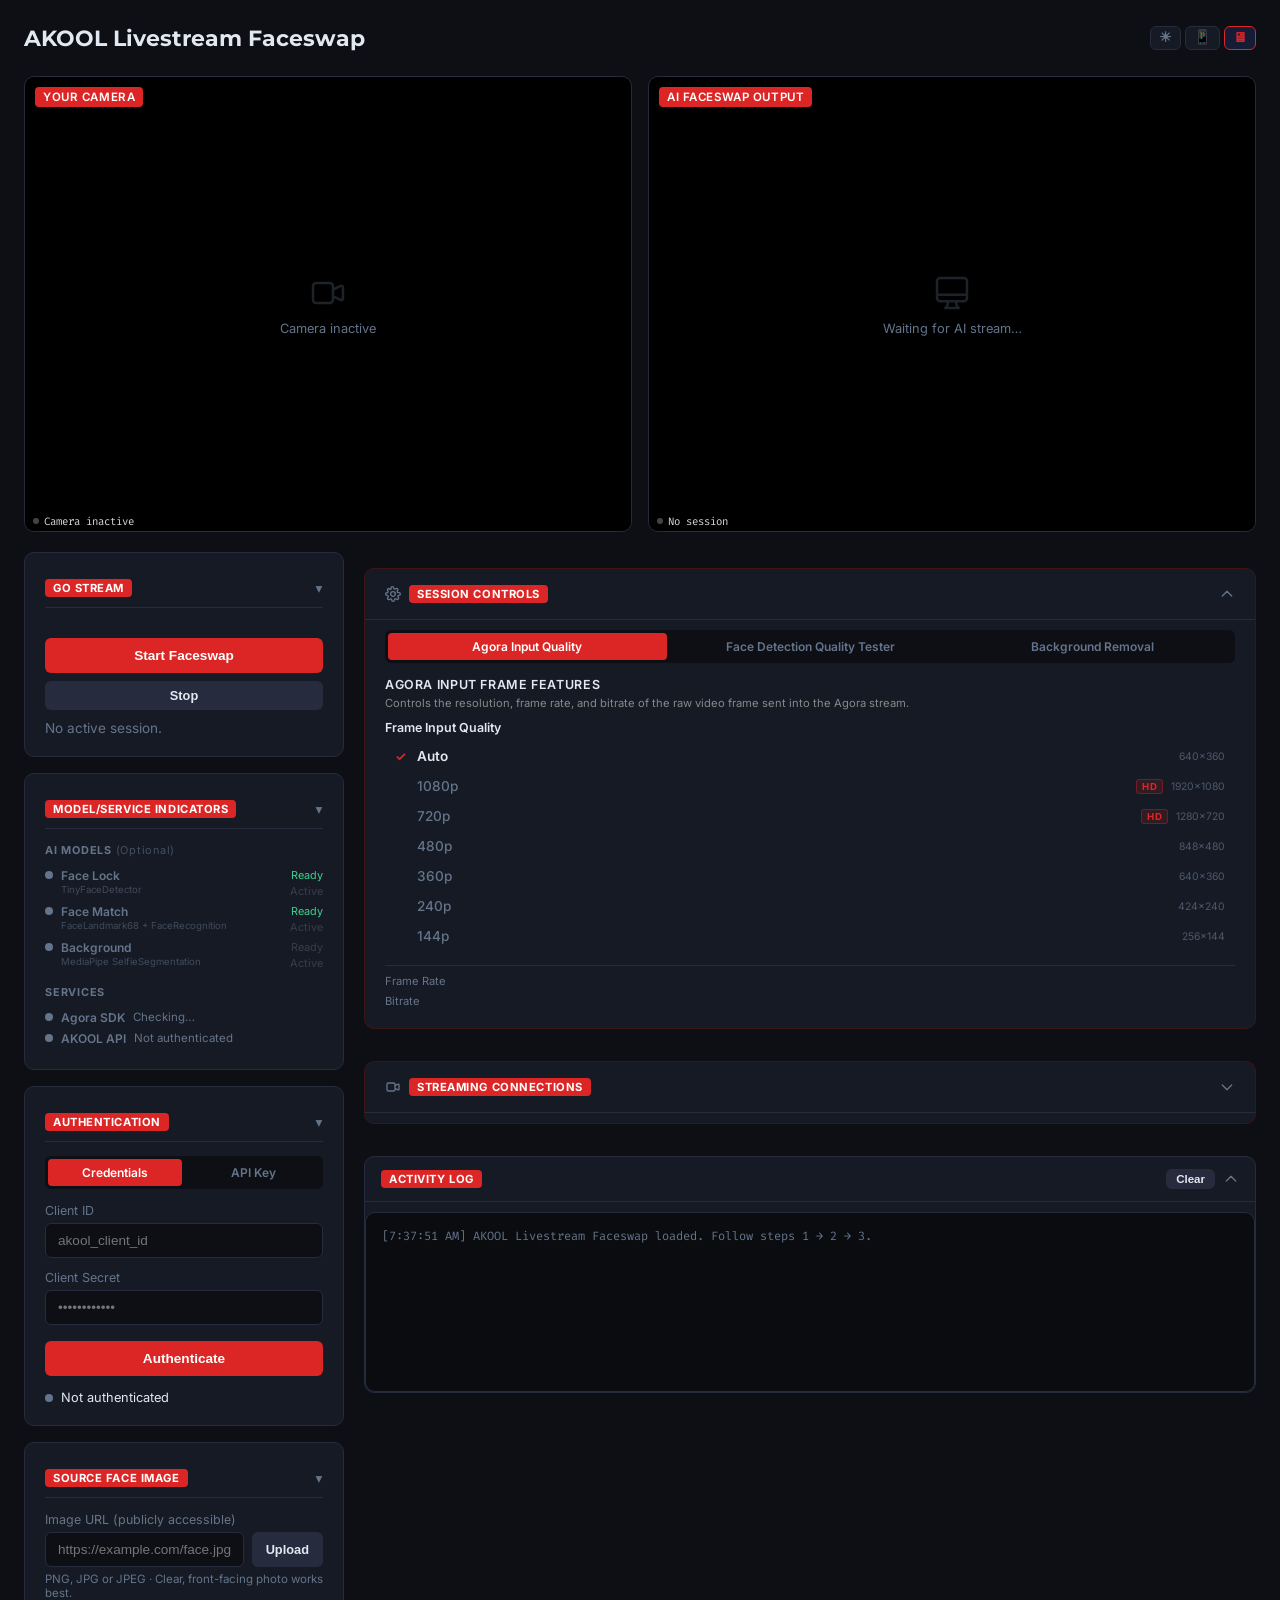
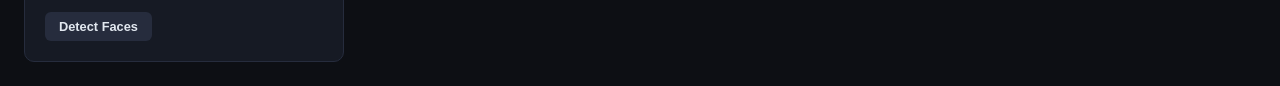
==== public/index.html @ 06b2ec37 "feat(ui): red accent badge titles on all cards, full names instead of acronyms Co-Authored-By: AJRom" ====
<!DOCTYPE html>
<html lang="en">
<head>
  <meta charset="UTF-8" />
  <meta name="viewport" content="width=device-width, initial-scale=1.0" />
  <title>AKOOL Livestream Faceswap</title>
  <link href="https://fonts.googleapis.com/css2?family=Inter:wght@300;400;600;700&family=Montserrat:wght@500;700&family=Fira+Code:wght@400;600&display=swap" rel="stylesheet">
  <link rel="stylesheet" href="css/base.css?v=4" />
  <link rel="stylesheet" href="css/panels.css?v=3" />
  <link rel="stylesheet" href="css/metrics.css?v=3" />
  <link rel="stylesheet" href="css/features.css?v=3" />
  <link rel="stylesheet" href="css/quality.css?v=3" />
  <link rel="stylesheet" href="css/status.css?v=2" />
  <link rel="stylesheet" href="css/mobile.css?v=2" />
</head>
<body>

<header>
  <h1>AKOOL Livestream Faceswap</h1>
  <div id="layoutSwitch">
    <span id="layoutAutoIndicator">Auto</span>
    <button id="themeToggle"      class="layout-btn" onclick="toggleTheme()"        title="Toggle light/dark mode">☀</button>
    <button id="layoutMobileBtn"  class="layout-btn" onclick="setLayout('mobile')"  title="Switch to mobile layout">📱</button>
    <button id="layoutDesktopBtn" class="layout-btn" onclick="setLayout('desktop')" title="Switch to desktop layout">🖥</button>
  </div>
</header>

<div class="layout">

  <!-- ── Full-width video strip ── -->
  <div class="video-grid">
      <!-- Local camera -->
      <div class="video-panel">
        <div class="video-label" style="background:var(--accent);color:#fff;">Your Camera</div>
        <button class="flip-cam-btn" onclick="flipCamera()" title="Switch camera">
          <svg width="18" height="18" viewBox="0 0 24 24" fill="none" stroke="currentColor" stroke-width="2.5" stroke-linecap="round" stroke-linejoin="round">
            <path d="M1 4v6h6"/><path d="M23 20v-6h-6"/>
            <path d="M20.49 9A9 9 0 0 0 5.64 5.64L1 10m22 4l-4.64 4.36A9 9 0 0 1 3.51 15"/>
          </svg>
        </button>
        <div class="video-placeholder" id="localPlaceholder">
          <svg width="40" height="40" fill="none" viewBox="0 0 24 24" stroke="currentColor">
            <path stroke-linecap="round" stroke-linejoin="round" stroke-width="1.5"
              d="M15 10l4.553-2.276A1 1 0 0121 8.723v6.554a1 1 0 01-1.447.894L15 14M3 8a2 2 0 012-2h8a2 2 0 012 2v8a2 2 0 01-2 2H5a2 2 0 01-2-2V8z"/>
          </svg>
          Camera inactive
        </div>
        <div id="local-video" style="width:100%;height:100%;"></div>
        <div class="vid-log" id="camLog"><span class="vid-log-dot"></span><span class="vid-log-text">Camera inactive</span></div>
      </div>

      <!-- Face-swapped output -->
      <div class="video-panel">
        <div class="video-label" style="background:var(--accent);color:#fff;">AI Faceswap Output</div>
        <div class="video-placeholder" id="remotePlaceholder">
          <svg width="40" height="40" fill="none" viewBox="0 0 24 24" stroke="currentColor">
            <path stroke-linecap="round" stroke-linejoin="round" stroke-width="1.5"
              d="M9.75 17L9 20l-1 1h8l-1-1-.75-3M3 13h18M5 17h14a2 2 0 002-2V5a2 2 0 00-2-2H5a2 2 0 00-2 2v10a2 2 0 002 2z"/>
          </svg>
          Waiting for AI stream…
        </div>
        <div id="remote-video" style="width:100%;height:100%;"></div>
        <div class="vid-log" id="aiLog"><span class="vid-log-dot"></span><span class="vid-log-text">No session</span></div>
      </div>
    </div>

    <!-- Option B BG preview — shows exactly what the OBS relay sends out -->
    <div id="bgPreviewPanel" style="display:none;">
      <div style="display:flex;gap:8px;">
        <div class="video-panel" style="flex:1;aspect-ratio:16/9;">
          <div class="video-label" style="background:rgba(52,211,153,0.8);">BG Output</div>
          <canvas id="bgPreviewCanvas" style="width:100%;height:100%;object-fit:cover;display:block;"></canvas>
          <div class="vid-log" id="bgLog"><span class="vid-log-dot"></span><span class="vid-log-text">Inactive</span></div>
        </div>
        <div class="video-panel" style="flex:1;aspect-ratio:16/9;">
          <div class="video-label" style="background:rgba(99,102,241,0.8);">Landmarks Debug</div>
          <canvas id="bgLandmarkCanvas" style="width:100%;height:100%;object-fit:cover;display:block;"></canvas>
          <div class="vid-log" id="lmLog"><span class="vid-log-dot"></span><span class="vid-log-text">Inactive</span></div>
        </div>
      </div>
    </div>

  <!-- ── Controls row: sidebar + panels ── -->
  <div class="controls-row">

    <aside>
      <!-- Session controls card -->
      <div class="card accordion open" style="margin-bottom:10px;">
        <div class="card-title accordion-header" onclick="toggleAccordion(this)" style="display:flex;justify-content:space-between;align-items:center;">
          <span style="background:var(--accent);color:#fff;font-size:0.7rem;font-weight:700;padding:2px 8px;border-radius:4px;text-transform:uppercase;letter-spacing:0.05em;">Go Stream</span>
          <span class="accordion-arrow">▾</span>
        </div>
        <div class="accordion-body">
          <div style="display:flex;flex-direction:column;gap:8px;">
            <button class="btn-primary" id="btnStart" onclick="handleStart()" style="width:100%;">Start Faceswap</button>
            <button class="btn-secondary" id="btnStop" onclick="handleStop()" disabled style="width:100%;">Stop</button>
          </div>
          <div id="sessionInfo" style="margin-top:10px;font-size:0.85rem;color:var(--muted);">No active session.</div>
          <div id="cameraConflictNotice" style="display:none;margin-top:10px;padding:10px;border:1px solid var(--warn);border-radius:6px;font-size:0.78rem;line-height:1.6;"></div>
        </div>
      </div>
      <!-- AI Models + Services status card -->
      <div class="card accordion open" style="margin-bottom:10px;">
        <div class="card-title accordion-header" onclick="toggleAccordion(this)" style="display:flex;justify-content:space-between;align-items:center;">
          <span style="background:var(--accent);color:#fff;font-size:0.7rem;font-weight:700;padding:2px 8px;border-radius:4px;text-transform:uppercase;letter-spacing:0.05em;">Model/Service Indicators</span>
          <span class="accordion-arrow">▾</span>
        </div>
        <div class="accordion-body">
        <div style="font-size:0.68rem;font-weight:700;text-transform:uppercase;letter-spacing:0.07em;color:var(--muted);margin-bottom:8px;">AI Models <span style="font-weight:400;text-transform:none;opacity:0.6;">(Optional)</span></div>
        <div class="model-row" id="msr-faceLock">
          <span class="msr-dot"></span>
          <div class="msr-label">
            <span class="msr-name">Face Lock</span>
            <span class="msr-sub">TinyFaceDetector</span>
          </div>
          <div class="msr-states">
            <span class="msr-badge msr-ready-badge">Ready</span>
            <span class="msr-badge msr-active-badge">Active</span>
          </div>
        </div>
        <div class="model-row" id="msr-faceMatch">
          <span class="msr-dot"></span>
          <div class="msr-label">
            <span class="msr-name">Face Match</span>
            <span class="msr-sub">FaceLandmark68 + FaceRecognition</span>
          </div>
          <div class="msr-states">
            <span class="msr-badge msr-ready-badge">Ready</span>
            <span class="msr-badge msr-active-badge">Active</span>
          </div>
        </div>
        <div class="model-row" id="msr-background">
          <span class="msr-dot"></span>
          <div class="msr-label">
            <span class="msr-name">Background</span>
            <span class="msr-sub">MediaPipe SelfieSegmentation</span>
          </div>
          <div class="msr-states">
            <span class="msr-badge msr-ready-badge">Ready</span>
            <span class="msr-badge msr-active-badge">Active</span>
          </div>
        </div>
        <div style="font-size:0.68rem;font-weight:700;text-transform:uppercase;letter-spacing:0.07em;color:var(--muted);margin-top:12px;margin-bottom:8px;">Services</div>
        <div class="model-row" id="msr-agora">
          <span class="msr-dot"></span>
          <span class="msr-name">Agora SDK</span>
          <span class="msr-status">Checking…</span>
        </div>
        <div class="model-row" id="msr-akool">
          <span class="msr-dot"></span>
          <span class="msr-name">AKOOL API</span>
          <span class="msr-status">Not authenticated</span>
        </div>
        </div><!-- /accordion-body -->
      </div>
      <!-- Auth -->
      <div class="card accordion open">
        <div class="card-title accordion-header" onclick="toggleAccordion(this)" style="display:flex;justify-content:space-between;align-items:center;">
          <span style="background:var(--accent);color:#fff;font-size:0.7rem;font-weight:700;padding:2px 8px;border-radius:4px;text-transform:uppercase;letter-spacing:0.05em;">Authentication</span>
          <span class="accordion-arrow">▾</span>
        </div>
        <div class="accordion-body">
          <div class="tabs">
            <div class="tab active" data-tab="credentials">Credentials</div>
            <div class="tab" data-tab="apikey">API Key</div>
          </div>
          <div class="tab-pane active" id="tab-credentials">
            <label>Client ID</label>
            <input type="text" id="clientId" placeholder="akool_client_id" />
            <label>Client Secret</label>
            <input type="password" id="clientSecret" placeholder="••••••••••••" />
          </div>
          <div class="tab-pane" id="tab-apikey">
            <label>API Key</label>
            <input type="password" id="apiKey" placeholder="••••••••••••" />
            <p class="hint">Set via server .env or enter here.</p>
          </div>
          <button class="btn-primary" id="btnAuth" onclick="handleAuth()">Authenticate</button>
          <div class="status-row">
            <div class="dot" id="authDot"></div>
            <span id="authStatus">Not authenticated</span>
          </div>
        </div>
      </div>
      <!-- Credit balance -->
      <div class="card" id="creditCard" style="display:none;">
        <div style="display:flex;justify-content:space-between;align-items:center;">
          <span style="font-size:13px;color:var(--text-muted);">AKOOL Credits</span>
          <div style="display:flex;align-items:center;gap:8px;">
            <span id="creditBalance" style="font-weight:600;">—</span>
            <button class="btn-primary" style="padding:4px 10px;font-size:12px;" onclick="fetchCredit()">Check</button>
          </div>
        </div>
      </div>
      <!-- Source image -->
      <div class="card accordion open">
        <div class="card-title accordion-header" onclick="toggleAccordion(this)" style="display:flex;justify-content:space-between;align-items:center;">
          <span style="background:var(--accent);color:#fff;font-size:0.7rem;font-weight:700;padding:2px 8px;border-radius:4px;text-transform:uppercase;letter-spacing:0.05em;">Source Face Image</span>
          <span class="accordion-arrow">▾</span>
        </div>
        <div class="accordion-body">
          <label>Image URL (publicly accessible)</label>
          <div style="display:flex;gap:8px;">
            <input type="text" id="sourceImageUrl" placeholder="https://example.com/face.jpg" />
            <button class="btn-secondary" onclick="document.getElementById('fileInput').click()"
              style="flex-shrink:0;white-space:nowrap;" title="Upload PNG / JPG from your computer">
              Upload
            </button>
          </div>
          <input type="file" id="fileInput" accept=".png,.jpg,.jpeg,image/png,image/jpeg"
            style="display:none;" onchange="handleFileUpload(event)" />
          <div id="uploadWarning" class="upload-warning" style="display:none;">
            <strong>Uploaded image won't reach AKOOL on localhost.</strong>
            To fix, expose your server with ngrok:<br>
            1. <code>ngrok http 8000</code><br>
            2. Copy the <code>https://….ngrok-free.app</code> URL<br>
            3. Add <code>PUBLIC_BASE_URL=https://….ngrok-free.app</code> to your <code>.env</code><br>
            4. Restart the server and re-upload the image
          </div>
          <p class="hint">PNG, JPG or JPEG · Clear, front-facing photo works best.</p>
          <div style="display:flex;align-items:center;gap:12px;margin-top:12px;">
            <button class="btn-secondary" onclick="handleDetectFaces()">Detect Faces</button>
            <img class="face-preview" id="facePreview" alt="Detected face" />
            <button class="btn-secondary" id="btnClearFace" onclick="clearDetectedFace()" style="display:none;flex-shrink:0;" title="Remove detected face">Remove</button>
          </div>
          <div class="response-preview" id="detectResponse"></div>
        </div>
      </div>
    </aside>

    <div class="controls-main">

    <!-- Performance Metrics panel — shown after remote stream connects -->
    <div class="card metrics-panel" id="metricsPanel" style="display:none;">

      <div class="metrics-header">
        <div class="card-title" style="margin:0;">Performance Metrics</div>
        <div style="display:flex;align-items:center;gap:12px;">
          <div class="status-row" style="margin:0;">
            <div class="dot" id="overallDot"></div>
            <span id="overallLabel" style="font-size:0.75rem;">Measuring…</span>
          </div>
          <div class="session-timer" id="sessionTimer">00:00</div>
        </div>
      </div>

      <!-- Metrics grid: label | current | average | target -->
      <div class="metrics-grid">
        <div class="mg-head"></div>
        <div class="mg-head">Current</div>
        <div class="mg-head">Average</div>
        <div class="mg-head">Target</div>

        <!-- FPS row -->
        <div class="mg-label">FPS</div>
        <div class="mg-val" id="mFps">—</div>
        <div class="mg-val" id="mAvgFps">—</div>
        <div class="mg-target">25 – 30</div>

        <!-- Latency row -->
        <div class="mg-label">Latency</div>
        <div class="mg-val" id="mLatency">—</div>
        <div class="mg-val" id="mAvgLatency">—</div>
        <div class="mg-target">&lt; 400 ms</div>

        <!-- Face-lock row -->
        <div class="mg-label">Face Lock</div>
        <div class="mg-val" id="mFaceLock">—</div>
        <div class="mg-val" id="mAvgFaceLock">—</div>
        <div class="mg-target">&gt; 75 %</div>

        <!-- Face Match row — shown when Face Match toggle is on -->
        <div class="mg-label" id="mFaceMatchRow0" style="display:none;">Face Match</div>
        <div class="mg-val"   id="mFaceMatch"     style="display:none;">—</div>
        <div class="mg-val"   id="mFaceMatchAvg"  style="display:none;">—</div>
        <div class="mg-target" id="mFaceMatchRow3" style="display:none;">&gt; 60 %</div>

        <!-- Vcam FPS row — Method B only -->
      </div>

      <!-- Face-lock progress bar -->
      <div style="margin-top:12px;">
        <div style="display:flex;justify-content:space-between;font-size:0.7rem;color:var(--muted);margin-bottom:4px;">
          <span>Face-lock rate</span><span id="faceLockPct">—</span>
        </div>
        <div class="bar-track"><div class="bar-fill" id="faceLockBar"></div></div>
      </div>

      <!-- Validation summary -->
      <div class="validation-row" id="validationRow" style="display:none;">
        <div class="val-item" id="valFps">FPS</div>
        <div class="val-item" id="valLatency">Latency</div>
        <div class="val-item" id="valFaceLock">Face Lock</div>
        <div class="val-item" id="valFaceMatch" style="display:none;">Face Match</div>
      </div>

    </div>

    <!-- Session control panel — same right-side card style as Virtual Camera Output -->
    <div class="card obs-panel session-panel" id="sessionPanel" style="padding:0;overflow:hidden;">
      <div class="accordion-header" onclick="toggleAccordion('sessionPanel')"
           style="padding:16px 20px;display:flex;align-items:center;justify-content:space-between;">
        <div class="card-title" style="margin:0;">
          <svg width="16" height="16" fill="none" viewBox="0 0 24 24" stroke="currentColor" style="flex-shrink:0">
            <path stroke-linecap="round" stroke-linejoin="round" stroke-width="2"
              d="M12 8.5a3.5 3.5 0 100 7 3.5 3.5 0 000-7z"/>
            <path stroke-linecap="round" stroke-linejoin="round" stroke-width="2"
              d="M19.4 15a1.65 1.65 0 00.33 1.82l.06.06a2 2 0 11-2.83 2.83l-.06-.06a1.65 1.65 0 00-1.82-.33 1.65 1.65 0 00-1 1.51V21a2 2 0 11-4 0v-.09a1.65 1.65 0 00-1-1.51 1.65 1.65 0 00-1.82.33l-.06.06a2 2 0 11-2.83-2.83l.06-.06a1.65 1.65 0 00.33-1.82 1.65 1.65 0 00-1.51-1H3a2 2 0 110-4h.09a1.65 1.65 0 001.51-1 1.65 1.65 0 00-.33-1.82l-.06-.06a2 2 0 112.83-2.83l.06.06a1.65 1.65 0 001.82.33h0A1.65 1.65 0 009 3.09V3a2 2 0 114 0v.09a1.65 1.65 0 001 1.51 1.65 1.65 0 001.82-.33l.06-.06a2 2 0 112.83 2.83l-.06.06a1.65 1.65 0 00-.33 1.82V9a1.65 1.65 0 001.51 1H21a2 2 0 110 4h-.09a1.65 1.65 0 00-1.51 1z"/>
          </svg>
          <span style="background:var(--accent);color:#fff;font-size:0.7rem;font-weight:700;padding:2px 8px;border-radius:4px;text-transform:uppercase;letter-spacing:0.05em;">Session Controls</span>
        </div>
        <svg class="accordion-chevron open" id="sessionPanelChevron" width="16" height="16" fill="none" viewBox="0 0 24 24" stroke="currentColor">
          <path stroke-linecap="round" stroke-linejoin="round" stroke-width="2" d="M19 9l-7 7-7-7"/>
        </svg>
      </div>
      <div id="sessionPanelBody" style="display:block;padding:0 20px 20px;">

        <div class="tabs" style="margin-top:10px;">
          <div class="tab active" data-tab="agora-quality">Agora Input Quality</div>
          <div class="tab" data-tab="face-quality">Face Detection Quality Tester</div>
          <div class="tab" data-tab="bg-removal">Background Removal</div>
        </div>

        <div class="tab-pane active" id="tab-agora-quality">
          <div style="font-size:0.78rem;font-weight:600;color:var(--text);margin:12px 0 4px;text-transform:uppercase;letter-spacing:0.05em;">Agora Input Frame Features</div>
          <div style="font-size:0.7rem;color:var(--text-muted,#888);margin-bottom:10px;">Controls the resolution, frame rate, and bitrate of the raw video frame sent into the Agora stream.</div>
          <div style="font-size:0.78rem;font-weight:600;color:var(--text);margin-bottom:6px;">Frame Input Quality</div>
          <div class="yt-quality-list" id="qualitySelector">
            <div class="yt-quality-item active" data-preset="auto">
              <span class="yt-check">✓</span>
              <span class="yt-res">Auto</span>
              <span class="yt-info">640×360</span>
            </div>
            <div class="yt-quality-item" data-preset="1080p">
              <span class="yt-check"></span>
              <span class="yt-res">1080p</span>
              <span class="yt-badge">HD</span>
              <span class="yt-info">1920×1080</span>
            </div>
            <div class="yt-quality-item" data-preset="720p">
              <span class="yt-check"></span>
              <span class="yt-res">720p</span>
              <span class="yt-badge">HD</span>
              <span class="yt-info">1280×720</span>
            </div>
            <div class="yt-quality-item" data-preset="480p">
              <span class="yt-check"></span>
              <span class="yt-res">480p</span>
              <span class="yt-info">848×480</span>
            </div>
            <div class="yt-quality-item" data-preset="360p">
              <span class="yt-check"></span>
              <span class="yt-res">360p</span>
              <span class="yt-info">640×360</span>
            </div>
            <div class="yt-quality-item" data-preset="240p">
              <span class="yt-check"></span>
              <span class="yt-res">240p</span>
              <span class="yt-info">424×240</span>
            </div>
            <div class="yt-quality-item" data-preset="144p">
              <span class="yt-check"></span>
              <span class="yt-res">144p</span>
              <span class="yt-info">256×144</span>
            </div>
          </div>

          <div class="qc-controls" style="margin-top:14px;">
            <div class="qc-row">
              <span class="qc-label">Frame Rate</span>
              <div class="qc-btns" id="fpsSelector"></div>
            </div>
            <div class="qc-row qc-row-bitrate">
              <span class="qc-label">Bitrate</span>
              <div class="qc-btns" id="bitrateSelector"></div>
            </div>
          </div>
        </div>

        <div class="tab-pane" id="tab-face-quality">
          <div style="display:flex;flex-direction:column;gap:12px;margin-top:12px;">
            <div style="display:flex;align-items:center;justify-content:space-between;">
              <span style="font-size:0.78rem;color:var(--muted);">Face Lock (AI detect)</span>
              <label class="toggle-wrap" title="TinyFaceDetector: scores face presence in output (loads ~820 KB)">
                <input type="checkbox" id="faceLockToggle" onchange="toggleFaceLock(this.checked)" />
                <span class="toggle-track"><span class="toggle-thumb"></span></span>
                <span class="toggle-label" id="faceLockLabel">AI Lock</span>
              </label>
            </div>
            <div style="display:flex;align-items:center;justify-content:space-between;">
              <span style="font-size:0.78rem;color:var(--muted);">Face Match (similarity)</span>
              <label class="toggle-wrap" title="Compare output face against source image (loads ~700 KB additional)">
                <input type="checkbox" id="faceMatchToggle" onchange="toggleFaceMatch(this.checked)" />
                <span class="toggle-track"><span class="toggle-thumb"></span></span>
                <span class="toggle-label" id="faceMatchLabel">AI Match</span>
              </label>
            </div>
          </div>
        </div>

        <div class="tab-pane" id="tab-bg-removal">
          <div style="margin-top:12px;display:flex;gap:6px;flex-wrap:wrap;">
            <button class="bg-mode-btn active" data-mode="optionB" onclick="setBgOutputMode('optionB')"
              style="flex:1;min-width:150px;padding:6px 0;font-size:0.72rem;border:1px solid var(--accent);border-radius:4px;background:var(--accent-bg);color:var(--accent);cursor:pointer;">
              Background Change: Output
            </button>
            <button class="bg-mode-btn" data-mode="optionA" onclick="setBgOutputMode('optionA')"
              style="flex:1;min-width:150px;padding:6px 0;font-size:0.72rem;border:1px solid var(--border);border-radius:4px;background:var(--bg);color:var(--muted);cursor:pointer;">
              Background Change: Input
            </button>
          </div>
          <div id="bgModeNote" style="display:none;font-size:0.71rem;color:var(--muted);margin:10px 0 6px;">
            Input mode — blur is applied to your camera before AKOOL processes it. Start or restart a session to apply.
          </div>
          <div id="bgModeNoteB" style="display:block;font-size:0.71rem;color:var(--muted);margin:10px 0 6px;">
            Output mode — blur appears in the OBS Browser Source, not the panels above.
          </div>
          <div style="display:flex;flex-wrap:wrap;gap:6px;margin-bottom:10px;">
            <button id="bgToggleSeg" onclick="bgToggleSeg()"
              style="padding:6px 10px;font-size:0.72rem;font-weight:600;border-radius:4px;border:1px solid var(--accent);background:var(--accent-bg);color:var(--accent);cursor:default;opacity:0.85;"
              title="Segmenter is always active when a background is selected">
              Segmenter: ON
            </button>
            <button id="bgTogglePose" onclick="bgToggle('pose')"
              style="padding:6px 10px;font-size:0.72rem;font-weight:600;border-radius:4px;border:1px solid var(--border);background:var(--bg);color:var(--muted);cursor:pointer;">
              Pose: OFF
            </button>
            <button id="bgToggleHand" onclick="bgToggle('hand')"
              style="padding:6px 10px;font-size:0.72rem;font-weight:600;border-radius:4px;border:1px solid var(--border);background:var(--bg);color:var(--muted);cursor:pointer;">
              Hands: OFF
            </button>
            <button id="bgToggleFace" onclick="bgToggle('face')"
              style="padding:6px 10px;font-size:0.72rem;font-weight:600;border-radius:4px;border:1px solid var(--border);background:var(--bg);color:var(--muted);cursor:pointer;">
              Face: OFF
            </button>
            <button id="bgToggleOutline" onclick="bgToggle('outline')"
              style="padding:6px 10px;font-size:0.72rem;font-weight:600;border-radius:4px;border:1px solid var(--border);background:var(--bg);color:var(--muted);cursor:pointer;">
              Outline: OFF
            </button>
            <button id="bgToggleGpu" onclick="bgToggleGpu()"
              style="padding:6px 10px;font-size:0.72rem;font-weight:600;border-radius:4px;border:1px solid var(--border);background:var(--bg);color:var(--muted);cursor:pointer;">
              GPU: checking…
            </button>
          </div>
          <div style="display:grid;grid-template-columns:repeat(3,1fr);gap:5px;margin-bottom:10px;">
            <div class="bg-opt active" data-bg="none"       onclick="setBgPreset('none')">None</div>
            <div class="bg-opt"        data-bg="blur"       onclick="setBgPreset('blur')">Blur</div>
            <div class="bg-opt"        data-bg="black"      onclick="setBgPreset('black')"
              style="background:#000;color:#fff;border-color:#000;">Black</div>
            <div class="bg-opt"        data-bg="classroom"  onclick="setBgPreset('classroom')"
              style="background-image:url('/img/bg/classroom.jpeg');background-size:cover;background-position:center;color:#fff;text-shadow:0 0 4px #000,0 1px 3px rgba(0,0,0,0.9);border-color:transparent;">Classroom</div>
            <div class="bg-opt"        data-bg="gym"        onclick="setBgPreset('gym')"
              style="background-image:url('/img/bg/gym.png');background-size:cover;background-position:center;color:#fff;text-shadow:0 0 4px #000,0 1px 3px rgba(0,0,0,0.9);border-color:transparent;">Gym</div>
            <div class="bg-opt"        data-bg="white_room" onclick="setBgPreset('white_room')"
              style="background-image:url('/img/bg/white_room.png');background-size:cover;background-position:center;color:#fff;text-shadow:0 0 4px #000,0 1px 3px rgba(0,0,0,0.9);border-color:transparent;">White Room</div>
            <div class="bg-opt"        data-bg="pink_wall"  onclick="setBgPreset('pink_wall')"
              style="background-image:url('/img/bg/pink_wall.jpg');background-size:cover;background-position:center;color:#fff;text-shadow:0 0 4px #000,0 1px 3px rgba(0,0,0,0.9);border-color:transparent;">Pink Wall</div>
            <div class="bg-opt"        data-bg="beach"      onclick="setBgPreset('beach')"
              style="background-image:url('/img/bg/beach.jpg');background-size:cover;background-position:center;color:#fff;text-shadow:0 0 4px #000,0 1px 3px rgba(0,0,0,0.9);border-color:transparent;">Beach</div>
            <div class="bg-opt"        data-bg="image"      onclick="handleBgImageClick()"
              style="border-style:dashed;">+ Image</div>
          </div>
          <input type="file" id="bgImageInput" accept="image/*"
            style="display:none;" onchange="handleBgImageUpload(event)" />
          <button class="btn-secondary" id="btnCameraPreview" onclick="toggleCameraPreview()"
            style="width:100%;margin-bottom:6px;">
            Preview Camera (BG Test)
          </button>
        
        </div>
      </div>
    </div>

    <!-- Streaming Connections panel — always visible; Go Live works without a session -->
    <div class="card obs-panel" id="obsPanel" style="padding:0;overflow:hidden;">
      <div class="accordion-header" onclick="toggleAccordion('obsPanel')"
           style="padding:16px 20px;display:flex;align-items:center;justify-content:space-between;">
        <div class="card-title" style="margin:0;">
          <svg width="16" height="16" fill="none" viewBox="0 0 24 24" stroke="currentColor" style="flex-shrink:0">
            <path stroke-linecap="round" stroke-linejoin="round" stroke-width="2"
              d="M15 10l4.553-2.276A1 1 0 0121 8.723v6.554a1 1 0 01-1.447.894L15 14
                 M3 8a2 2 0 012-2h8a2 2 0 012 2v8a2 2 0 01-2 2H5a2 2 0 01-2-2V8z"/>
          </svg>
          <span style="background:var(--accent);color:#fff;font-size:0.7rem;font-weight:700;padding:2px 8px;border-radius:4px;text-transform:uppercase;letter-spacing:0.05em;">Streaming Connections</span>
        </div>
        <svg class="accordion-chevron" id="obsPanelChevron" width="16" height="16" fill="none" viewBox="0 0 24 24" stroke="currentColor">
          <path stroke-linecap="round" stroke-linejoin="round" stroke-width="2" d="M19 9l-7 7-7-7"/>
        </svg>
      </div>
      <div id="obsPanelBody" style="display:none;padding:0 20px 20px;">

      <!-- Method selector -->
      <div class="tabs" id="vcamMethodTabs">
        <div class="tab" data-tab="method-browser" onclick="switchVcamMethod('browser')">Media Source</div>
        <div class="tab" data-tab="method-popout"  onclick="switchVcamMethod('popout')">Pop Out Window</div>
        <div class="tab active" data-tab="method-golive" onclick="switchVcamMethod('golive')">Go Live</div>
      </div>

      <!-- ── Media Source (server MJPEG relay — browser tab can be minimized) ── -->
      <div id="method-browser" class="vcam-method" style="display:none;">
        <p class="method-desc">
          The server streams your AI output as MJPEG — paste the URL into OBS as a
          <strong>Media Source</strong>. Your browser tab can be minimized and the
          stream will keep running.
        </p>

        <label>Media Source URL</label>
        <div style="display:flex;gap:8px;">
          <input type="text" id="obsViewerUrl" readonly style="font-size:0.75rem;cursor:text;" />
          <button class="btn-secondary" onclick="copyObsUrl()" style="flex-shrink:0;white-space:nowrap;">Copy</button>
        </div>

        <div class="obs-steps" style="margin-top:12px;">
          <div class="obs-step"><span class="obs-num">1</span>OBS → <strong>+</strong> → <strong>Media Source</strong> → uncheck "Local file"</div>
          <div class="obs-step"><span class="obs-num">2</span>Paste the URL above into the <strong>Input</strong> field → OK</div>
          <div class="obs-step"><span class="obs-num">3</span>OBS toolbar → <strong>Start Virtual Camera</strong></div>
          <div class="obs-step"><span class="obs-num">4</span>In streaming site/app/web → select <strong>OBS Virtual Camera</strong></div>
        </div>
      </div>

      <!-- ── Pop Out Window (server MJPEG — no browser chrome interference) ── -->
      <div id="method-popout" class="vcam-method" style="display:none;">
        <p class="method-desc">
          Opens the AI output in a clean standalone window fed directly from the server.
          OBS captures it via <strong>Window Capture</strong> — browser tab can be minimized.
        </p>

        <div style="margin-bottom:12px;">
          <button class="btn-secondary" onclick="popOutViewer()" style="width:100%;">Open Pop Out Window</button>
        </div>

        <div class="obs-steps">
          <div class="obs-step"><span class="obs-num">1</span>Click <strong>Open Pop Out Window</strong> above</div>
          <div class="obs-step"><span class="obs-num">2</span>OBS → <strong>+</strong> → <strong>Window Capture</strong> → select the popup window</div>
          <div class="obs-step"><span class="obs-num">3</span>Right-click the source → <strong>Filters</strong> → add <strong>Crop/Pad</strong> to trim browser chrome (Top=70)</div>
          <div class="obs-step"><span class="obs-num">4</span>OBS toolbar → <strong>Start Virtual Camera</strong></div>
        </div>
      </div>

      <!-- ── Go Live: server-side RTMP via ffmpeg (no OBS needed) ── -->
      <div id="method-golive" class="vcam-method">
        <p class="method-desc">
          Stream directly to any RTMP platform (YouTube, Twitch, Facebook, etc.)
          — no OBS needed. The server encodes your video + mic audio and pushes
          it straight to your streaming URL.
        </p>

        <label>RTMP URL</label>
        <input type="text" id="rtmpUrl" placeholder="rtmp://live.your-platform.com/live" />

        <label>Stream Key</label>
        <input type="password" id="rtmpKey" placeholder="••••••••••••••••" />
        <p class="hint">Your stream key is never stored — it is used only for this session.</p>

        <div style="display:flex;align-items:center;gap:10px;margin-top:14px;">
          <button class="btn-primary" id="rtmpBtn" onclick="startRtmp()" style="margin-top:0;flex:1;">
            Go Live
          </button>
          <div class="status-row" style="margin:0;flex-shrink:0;">
            <div class="dot" id="rtmpDot"></div>
            <span id="rtmpStatus" style="font-size:0.75rem;">Not streaming</span>
          </div>
        </div>

        <div class="obs-steps" style="margin-top:14px;">
          <div class="obs-step"><span class="obs-num">1</span>Copy your RTMP URL + stream key from YouTube/Twitch/Facebook Studio</div>
          <div class="obs-step"><span class="obs-num">2</span>Paste them above and click <strong>Go Live</strong></div>
          <div class="obs-step"><span class="obs-num">3</span>Allow microphone access when prompted — audio is captured automatically</div>
          <div class="obs-step"><span class="obs-num">4</span>Click <strong>Stop Streaming</strong> when done</div>
        </div>

      </div>


      </div><!-- /obsPanelBody -->
    </div>

    <!-- Log -->
    <div class="card" id="logPanel" style="padding:0;overflow:hidden;">
      <div class="accordion-header" onclick="toggleAccordion('logPanel')"
           style="padding:12px 16px;border-bottom:1px solid var(--border);display:flex;justify-content:space-between;align-items:center;">
        <span style="background:var(--accent);color:#fff;font-size:0.7rem;font-weight:700;padding:2px 8px;border-radius:4px;text-transform:uppercase;letter-spacing:0.05em;">Activity Log</span>
        <div style="display:flex;align-items:center;gap:8px;">
          <button class="btn-secondary" onclick="clearLog();event.stopPropagation()" style="padding:4px 10px;font-size:0.72rem;">Clear</button>
          <svg class="accordion-chevron open" id="logPanelChevron" width="16" height="16" fill="none" viewBox="0 0 24 24" stroke="currentColor">
            <path stroke-linecap="round" stroke-linejoin="round" stroke-width="2" d="M19 9l-7 7-7-7"/>
          </svg>
        </div>
      </div>
      <div id="logPanelBody">
        <div class="log-panel" id="log"></div>
      </div>
    </div>

    </div><!-- /controls-main -->
  </div><!-- /controls-row -->
</div>

<!-- Agora Web SDK -->
<script src="https://download.agora.io/sdk/release/AgoraRTC_N-4.20.0.js"></script>
<script src="js/layout.js?v=2"></script>
<!-- App modules (load order matters — app.js exposes shared state first) -->
<script src="js/quality-selector.js?v=2"></script>
<script src="js/app.js?v=2"></script>
<script src="js/auth.js?v=2"></script>
<script src="js/camera-ios-capture.js?v=2"></script>
<script src="js/camera-conflict.js?v=2"></script>
<script src="js/provider.js?v=2"></script>
<script src="js/pipeline-poller.js?v=2"></script>
<script src="js/bg-engine.js?v=2"></script>
<script src="js/bg-ui.js?v=3"></script>
<script src="js/bg-toggles.js?v=3"></script>
<script src="js/bg-preview.js?v=2"></script>
<script src="js/session.js?v=2"></script>
<script src="js/metrics-render.js?v=2"></script>
<script src="js/face-match.js?v=2"></script>
<script src="js/face-metrics-poller.js?v=2"></script>
<script src="js/metrics-collect.js?v=2"></script>
<script src="js/faceai.js?v=2"></script>
<script src="js/obs.js?v=4"></script>
<script src="js/rtmp-audio.js?v=2"></script>
<script src="js/rtmp-camera-fallback.js?v=2"></script>
<script src="js/rtmp.js?v=2"></script>
<script>
  // Apply mobile-specific behaviors after all modules are loaded
  if (isMobileLayout()) switchVcamMethod('golive');
</script>
</body>
</html>
---- public/css/base.css ----
*, *::before, *::after { box-sizing: border-box; margin: 0; padding: 0; }

:root {
  --bg: #0d0f14;
  --surface: #161a24;
  --border: #262c3d;
  --accent: #dc2626;
  --accent-hover: #ef4444;
  --accent-bg: #2a1215;
  --danger: #e05353;
  --success: #3ecf8e;
  --warn: #f5a623;
  --light-warn: #fde047;
  --text: #e2e8f0;
  --muted: #64748b;
  --radius: 10px;
}

[data-theme="light"] {
  --bg: #f8fafc;
  --surface: #ffffff;
  --border: #e2e8f0;
  --text: #0f172a;
  --muted: #64748b;
  --accent-bg: #fee2e2;
}

body {
  font-family: 'Inter', system-ui, -apple-system, 'Segoe UI', Roboto, 'Helvetica Neue', Arial, sans-serif;
  background: var(--bg);
  color: var(--text);
  min-height: 100vh;
  padding: 24px;
}

/* Headings use Montserrat for stronger display */
h1, h2, h3, h4, h5 {
  font-family: 'Montserrat', system-ui, sans-serif;
  font-weight: 700;
}

header {
  display: flex;
  align-items: center;
  gap: 12px;
  margin-bottom: 24px;
}

header h1 { font-size: 1.4rem; font-weight: 700; }
header span { font-size: 0.8rem; color: var(--muted); }

.badge {
  display: inline-block;
  padding: 2px 10px;
  border-radius: 999px;
  font-size: 0.7rem;
  font-weight: 600;
  letter-spacing: 0.05em;
  text-transform: uppercase;
  background: var(--accent-bg);
  color: var(--accent);
  border: 1px solid var(--accent);
}

/* Layout */
.layout {
  display: flex;
  flex-direction: column;
  gap: 20px;
}

.controls-row {
  display: flex;
  gap: 20px;
  align-items: start;
}

.controls-row > aside {
  flex: 0 0 320px;
  min-width: 0;
}

.controls-main {
  flex: 1;
  min-width: 0;
  display: flex;
  flex-direction: column;
  gap: 16px;
}

@media (max-width: 900px) {
  .controls-row { flex-direction: column; }
  .controls-row > aside { flex: none; width: 100%; }
}

/* Cards */
.card {
  background: var(--surface);
  border: 1px solid var(--border);
  border-radius: var(--radius);
  padding: 20px;
}

.card + .card { margin-top: 16px; }

.card-title {
  font-size: 0.75rem;
  font-weight: 700;
  text-transform: uppercase;
  letter-spacing: 0.08em;
  color: var(--muted);
  margin-bottom: 16px;
  display: flex;
  align-items: center;
  gap: 8px;
}

.card-title .step {
  width: 20px;
  height: 20px;
  border-radius: 50%;
  background: var(--accent);
  color: #fff;
  font-size: 0.7rem;
  display: grid;
  place-items: center;
  flex-shrink: 0;
}

/* Accordion */
.accordion-header {
  cursor: pointer;
  transition: background 0.15s, color 0.15s;
}
.accordion-header:hover {
  background: rgba(255,255,255,0.05);
  color: var(--text);
}
.accordion-header:hover .card-title {
  color: var(--text);
  transition: color 0.15s;
}

.accordion-chevron {
  flex-shrink: 0;
  color: var(--muted);
  transition: transform 0.2s ease;
}
.accordion-chevron.open { transform: rotate(180deg); }

/* Form elements */
label {
  display: block;
  font-size: 0.78rem;
  color: var(--muted);
  margin-bottom: 5px;
  margin-top: 12px;
}

label:first-of-type { margin-top: 0; }

input[type="text"],
input[type="password"],
select {
  width: 100%;
  padding: 9px 12px;
  background: var(--bg);
  border: 1px solid var(--border);
  border-radius: 6px;
  color: var(--text);
  font-size: 0.85rem;
  transition: border-color 0.15s;
}

select {
  appearance: none;
  -webkit-appearance: none;
  background-image: url("data:image/svg+xml,%3Csvg xmlns='http://www.w3.org/2000/svg' width='12' height='8' viewBox='0 0 12 8'%3E%3Cpath d='M1 1l5 5 5-5' stroke='%2364748b' stroke-width='1.5' fill='none' stroke-linecap='round'/%3E%3C/svg%3E");
  background-repeat: no-repeat;
  background-position: right 10px center;
  padding-right: 32px;
  cursor: pointer;
}

select option {
  background: var(--surface);
  color: var(--text);
}

input:focus,
select:focus {
  outline: none;
  border-color: var(--accent);
}

.hint {
  font-size: 0.72rem;
  color: var(--muted);
  margin-top: 5px;
}

/* Buttons */
button {
  cursor: pointer;
  border: none;
  border-radius: 6px;
  font-size: 0.85rem;
  font-weight: 600;
  padding: 10px 18px;
  transition: background 0.15s, transform 0.1s;
}

button:active { transform: scale(0.97); }

.btn-primary {
  background: var(--accent);
  color: #fff;
  width: 100%;
  margin-top: 16px;
}

.btn-primary:hover { background: var(--accent-hover); }
.btn-primary:disabled { background: var(--border); color: var(--muted); cursor: not-allowed; }

.btn-danger {
  background: var(--danger);
  color: #fff;
  width: 100%;
  margin-top: 8px;
}

.btn-danger:hover { background: #f06464; }
.btn-danger:disabled { background: var(--border); color: var(--muted); cursor: not-allowed; }

.btn-secondary {
  background: var(--border);
  color: var(--text);
  padding: 7px 14px;
  font-size: 0.8rem;
}

.btn-secondary:hover { background: var(--accent-bg); }

/* Status indicator */
.status-row {
  display: flex;
  align-items: center;
  gap: 8px;
  margin-top: 14px;
  font-size: 0.8rem;
}

.dot {
  width: 8px;
  height: 8px;
  border-radius: 50%;
  background: var(--muted);
  flex-shrink: 0;
}

.dot.active { background: var(--success); box-shadow: 0 0 6px var(--success); animation: pulse 1.5s infinite; }
.dot.warn { background: var(--warn); }
.dot.error { background: var(--danger); }

@keyframes pulse {
  0%, 100% { opacity: 1; }
  50% { opacity: 0.4; }
}

/* ── Light mode overrides for hardcoded dark values ── */
[data-theme="light"] .btn-secondary:hover { background: var(--accent-bg); }
[data-theme="light"] input[type="text"],
[data-theme="light"] input[type="password"],
[data-theme="light"] select { background: #fff; }
---- public/css/panels.css ----
/* Video panels */
.video-section { display: flex; flex-direction: column; gap: 16px; }

.video-grid {
  display: grid;
  grid-template-columns: 1fr 1fr;
  gap: 16px;
}

@media (max-width: 700px) {
  .video-grid { grid-template-columns: 1fr; }
}

.video-panel {
  background: #000;
  border: 1px solid var(--border);
  border-radius: var(--radius);
  overflow: hidden;
  position: relative;
  aspect-ratio: 4/3;
}

.video-panel video {
  width: 100%;
  height: 100%;
  object-fit: cover;
  display: block;
}

.video-label {
  position: absolute;
  top: 10px;
  left: 10px;
  background: rgba(0,0,0,0.65);
  color: #fff;
  font-size: 0.72rem;
  font-weight: 600;
  padding: 3px 8px;
  border-radius: 4px;
  text-transform: uppercase;
  letter-spacing: 0.05em;
}

/* Video panel activity log — bottom overlay */
.vid-log {
  position: absolute;
  bottom: 0; left: 0; right: 0;
  background: rgba(0,0,0,0.6);
  color: rgba(255,255,255,0.85);
  font-size: 0.67rem;
  font-family: 'Fira Code', 'Cascadia Code', 'Consolas', monospace;
  padding: 3px 8px;
  display: flex;
  align-items: center;
  gap: 5px;
  z-index: 5;
  pointer-events: none;
  min-height: 20px;
}
.vid-log-dot {
  width: 6px; height: 6px;
  border-radius: 50%;
  background: #444;
  flex-shrink: 0;
  transition: background 0.4s;
}
.vid-log.active .vid-log-dot { background: #34d399; box-shadow: 0 0 5px #34d399aa; }
.vid-log.warn   .vid-log-dot { background: #fbbf24; }
.vid-log.error  .vid-log-dot { background: #f87171; }

.video-placeholder {
  position: absolute;
  inset: 0;
  display: flex;
  flex-direction: column;
  align-items: center;
  justify-content: center;
  gap: 8px;
  color: var(--muted);
  font-size: 0.8rem;
}

.video-placeholder svg { opacity: 0.3; }
.video-placeholder.hidden { display: none; }

/* Face preview */
.face-preview {
  width: 64px;
  height: 64px;
  border-radius: 50%;
  object-fit: cover;
  border: 2px solid var(--accent);
  display: none;
}

.face-preview.visible { display: block; }

/* Log panel */
.log-panel {
  background: #0a0c10;
  border: 1px solid var(--border);
  border-radius: var(--radius);
  padding: 14px 16px;
  height: 180px;
  overflow-y: auto;
  font-family: 'Fira Code', 'Cascadia Code', 'Consolas', monospace;
  font-size: 0.75rem;
  line-height: 1.6;
}

.log-info       { color: var(--muted); }
.log-success    { color: var(--success); }
.log-light-warn { color: var(--light-warn); }
.log-warn       { color: var(--warn); }
.log-error      { color: var(--danger); }

/* Response preview */
.response-preview {
  background: var(--bg);
  border: 1px solid var(--border);
  border-radius: 6px;
  padding: 10px;
  font-family: 'Fira Code', 'Cascadia Code', 'Consolas', monospace;
  font-size: 0.72rem;
  color: var(--accent);
  max-height: 80px;
  overflow: auto;
  display: none;
  margin-top: 8px;
  white-space: pre;
}

.response-preview.visible { display: block; }

[data-theme="light"] .log-panel { background: #f1f5f9; }
[data-theme="light"] .upload-warning { background: #fff7ed; border-color: #fed7aa; }

/* Upload warning */
.upload-warning {
  margin-top: 8px;
  padding: 8px 10px;
  background: #2a1f0a;
  border: 1px solid #a05a00;
  border-radius: 6px;
  font-size: 0.75rem;
  color: var(--warn);
  line-height: 1.5;
}

.upload-warning code {
  background: rgba(255,255,255,0.08);
  padding: 1px 5px;
  border-radius: 3px;
  font-family: monospace;
}
---- public/css/metrics.css ----
/* ── Performance Metrics panel ───────────────────────────────── */
.metrics-panel { border-color: #1e3a2f; }

.metrics-header {
  display: flex;
  align-items: center;
  justify-content: space-between;
  margin-bottom: 14px;
}

.session-timer {
  font-family: 'Fira Code', 'Cascadia Code', 'Consolas', monospace;
  font-size: 0.9rem;
  font-weight: 700;
  color: var(--success);
  letter-spacing: 0.05em;
}

.metrics-grid {
  display: grid;
  grid-template-columns: 80px 1fr 1fr 80px;
  gap: 6px 10px;
  align-items: center;
}

.mg-head {
  font-size: 0.68rem;
  font-weight: 700;
  text-transform: uppercase;
  letter-spacing: 0.07em;
  color: var(--muted);
  padding-bottom: 4px;
  border-bottom: 1px solid var(--border);
}

.mg-label {
  font-size: 0.78rem;
  color: var(--muted);
  font-weight: 600;
}

.mg-val {
  font-size: 1rem;
  font-weight: 700;
  font-family: 'Fira Code', 'Cascadia Code', 'Consolas', monospace;
  color: var(--text);
  transition: color 0.3s;
}

.mg-target {
  font-size: 0.7rem;
  color: var(--muted);
  text-align: right;
}

/* Progress bar */
.bar-track {
  height: 6px;
  background: var(--border);
  border-radius: 999px;
  overflow: hidden;
}

.bar-fill {
  height: 100%;
  border-radius: 999px;
  background: var(--success);
  transition: width 0.5s ease, background 0.3s;
  width: 0%;
}

/* Validation summary */
.validation-row {
  display: flex;
  gap: 8px;
  margin-top: 12px;
}

.val-item {
  flex: 1;
  text-align: center;
  padding: 5px 8px;
  border-radius: 6px;
  font-size: 0.72rem;
  font-weight: 700;
  background: var(--border);
  color: var(--muted);
  transition: all 0.3s;
}

.val-item.pass       { background: #0f2d1f; color: var(--success);    border: 1px solid #1a5c3a; }
.val-item.light-warn { background: #2d2b0a; color: var(--light-warn); border: 1px solid #5c540a; }
.val-item.warn       { background: #2d220f; color: var(--warn);       border: 1px solid #5c440f; }
.val-item.fail       { background: #2d0f0f; color: var(--danger);     border: 1px solid #5c1a1a; }

/* Metric value colors */
.mg-val.good       { color: var(--success); }
.mg-val.light-warn { color: var(--light-warn); }
.mg-val.warn       { color: var(--warn); }
.mg-val.bad        { color: var(--danger); }

/* OBS panel */
.obs-steps {
  margin-top: 14px;
  display: flex;
  flex-direction: column;
  gap: 7px;
}

.obs-step {
  display: flex;
  align-items: flex-start;
  gap: 10px;
  font-size: 0.78rem;
  color: var(--muted);
  line-height: 1.4;
}

.obs-num {
  width: 20px;
  height: 20px;
  border-radius: 50%;
  background: var(--border);
  color: var(--text);
  font-size: 0.7rem;
  font-weight: 700;
  display: grid;
  place-items: center;
  flex-shrink: 0;
  margin-top: 1px;
}

.obs-panel { border-color: #3d1515; }

.vcam-method { animation: fadeIn 0.15s ease; }

@keyframes fadeIn { from { opacity: 0; } to { opacity: 1; } }

[data-theme="light"] .val-item.pass       { background: #dcfce7; border-color: #86efac; color: #15803d; }
[data-theme="light"] .val-item.light-warn { background: #fef9c3; border-color: #fde047; color: #854d0e; }
[data-theme="light"] .val-item.warn       { background: #ffedd5; border-color: #fdba74; color: #9a3412; }
[data-theme="light"] .val-item.fail       { background: #fee2e2; border-color: #fca5a5; color: #991b1b; }
[data-theme="light"] .metrics-panel       { border-color: var(--border); }
[data-theme="light"] .obs-panel           { border-color: var(--border); }

.method-desc {
  font-size: 0.78rem;
  color: var(--muted);
  line-height: 1.5;
  margin-bottom: 12px;
}
---- public/css/features.css ----
/* Auth tabs */
.tabs {
  display: flex;
  gap: 4px;
  margin-bottom: 14px;
  background: var(--bg);
  border-radius: 6px;
  padding: 3px;
}

.tab {
  flex: 1;
  text-align: center;
  padding: 6px;
  border-radius: 4px;
  font-size: 0.75rem;
  font-weight: 600;
  color: var(--muted);
  cursor: pointer;
  transition: all 0.15s;
}

.tab.active {
  background: var(--accent);
  color: #fff;
}

.tab-pane { display: none; }
.tab-pane.active { display: block; }

.session-tabs {
  display: flex;
  gap: 4px;
  margin-bottom: 14px;
  background: var(--bg);
  border-radius: 6px;
  padding: 3px;
}

.session-tab {
  flex: 1;
  text-align: center;
  padding: 6px;
  border-radius: 4px;
  font-size: 0.75rem;
  font-weight: 600;
  color: var(--muted);
  cursor: pointer;
  transition: all 0.15s;
}

.session-tab.active {
  background: var(--accent);
  color: #fff;
}

.session-tab-pane { display: none; }
.session-tab-pane.active { display: block; }

/* Background swatches */
.bg-opt {
  border: 1px solid var(--border);
  border-radius: 5px;
  padding: 5px 4px;
  text-align: center;
  font-size: 0.72rem;
  cursor: pointer;
  color: var(--text);
  background: var(--bg);
  transition: all 0.15s;
  user-select: none;
}

.bg-opt:hover { border-color: var(--accent); }

.bg-opt.active {
  border-color: var(--accent) !important;
  outline: 2px solid var(--accent);
  outline-offset: 1px;
}

.bg-mode-btn.active {
  border-color: var(--accent) !important;
  background: var(--accent-bg) !important;
  color: var(--accent) !important;
}

/* Provider custom dropdown */
.provider-dropdown { position: relative; }

.provider-trigger {
  width: 100%;
  display: flex;
  justify-content: space-between;
  align-items: center;
  padding: 9px 12px;
  background: var(--bg);
  border: 1px solid var(--border);
  border-radius: 6px;
  color: var(--text);
  font-size: 0.85rem;
  font-weight: 500;
  cursor: pointer;
  text-align: left;
  transition: border-color 0.15s;
  margin-top: 0;
}

.provider-trigger:hover { border-color: var(--accent); }
.provider-trigger:active { transform: none; }

.provider-chevron {
  color: var(--muted);
  font-size: 0.75rem;
  transition: transform 0.15s;
  flex-shrink: 0;
}

.provider-dropdown.open .provider-chevron { transform: rotate(180deg); }

.provider-options {
  display: none;
  position: absolute;
  top: calc(100% + 4px);
  left: 0;
  right: 0;
  background: var(--surface);
  border: 1px solid var(--border);
  border-radius: 6px;
  overflow: hidden;
  z-index: 100;
  box-shadow: 0 4px 16px rgba(0,0,0,0.4);
}

.provider-dropdown.open .provider-options { display: block; }

.provider-opt {
  width: 100%;
  display: block;
  padding: 9px 12px;
  background: transparent;
  border: none;
  border-radius: 0;
  color: var(--muted);
  font-size: 0.85rem;
  font-weight: 500;
  cursor: pointer;
  text-align: left;
  transition: background 0.1s, color 0.1s;
  margin-top: 0;
}

.provider-opt:hover { background: rgba(255,255,255,0.05); color: var(--text); transform: none; }
.provider-opt.active { color: var(--accent); background: var(--accent-bg); }
.provider-opt + .provider-opt { border-top: 1px solid var(--border); }

/* Provider-specific settings — hidden until matching provider is selected */
.provider-settings { display: none; }
.provider-settings.visible { display: block; }

/* AI face-lock toggle */
.toggle-wrap {
  display: flex;
  align-items: center;
  gap: 6px;
  cursor: pointer;
  user-select: none;
}

.toggle-wrap input { display: none; }

.toggle-track {
  width: 32px;
  height: 18px;
  background: var(--border);
  border-radius: 999px;
  position: relative;
  transition: background 0.2s;
  flex-shrink: 0;
}

.toggle-thumb {
  position: absolute;
  top: 3px;
  left: 3px;
  width: 12px;
  height: 12px;
  border-radius: 50%;
  background: var(--muted);
  transition: transform 0.2s, background 0.2s;
}

.toggle-wrap input:checked + .toggle-track { background: var(--accent); }
.toggle-wrap input:checked + .toggle-track .toggle-thumb {
  transform: translateX(14px);
  background: #fff;
}

.toggle-label {
  font-size: 0.72rem;
  font-weight: 600;
  color: var(--muted);
  white-space: nowrap;
}

.toggle-wrap input:checked ~ .toggle-label { color: var(--accent); }
---- public/css/quality.css ----
/* YouTube-style quality list */
.yt-quality-list {
  display: flex;
  flex-direction: column;
  margin-top: 4px;
}

.yt-quality-item {
  display: flex;
  align-items: center;
  gap: 8px;
  padding: 7px 10px;
  border-radius: 5px;
  cursor: pointer;
  transition: background 0.12s;
}

.yt-quality-item:hover {
  background: rgba(255,255,255,0.07);
}

.yt-check {
  width: 14px;
  font-size: 0.8rem;
  color: var(--accent);
  flex-shrink: 0;
  font-weight: 700;
}

.yt-res {
  flex: 1;
  font-size: 0.85rem;
  font-weight: 500;
  color: var(--muted);
}

.yt-quality-item.active .yt-res {
  color: var(--text);
  font-weight: 600;
}

.yt-info {
  font-size: 0.65rem;
  color: var(--muted);
  white-space: nowrap;
  opacity: 0.7;
}

.yt-badge {
  font-size: 0.6rem;
  font-weight: 700;
  background: rgba(220,38,38,0.15);
  color: var(--accent);
  padding: 1px 5px;
  border-radius: 3px;
  border: 1px solid rgba(220,38,38,0.35);
  letter-spacing: 0.03em;
}

/* Frame rate + bitrate controls */
.qc-controls {
  margin-top: 8px;
  padding-top: 8px;
  border-top: 1px solid var(--border);
  display: flex;
  flex-direction: column;
  gap: 6px;
}

.qc-row {
  display: flex;
  align-items: center;
  gap: 8px;
}

.qc-label {
  font-size: 0.7rem;
  color: var(--muted);
  width: 62px;
  flex-shrink: 0;
}

.qc-btns {
  display: flex;
  gap: 4px;
  flex: 1;
}

.qc-btn {
  background: var(--surface);
  border: 1px solid var(--border);
  border-radius: 4px;
  padding: 3px 8px;
  font-size: 0.7rem;
  color: var(--muted);
  cursor: pointer;
  transition: all 0.12s;
  white-space: nowrap;
}

.qc-btn:hover {
  border-color: var(--accent);
  color: var(--text);
}

.qc-btn.active {
  background: rgba(220,38,38,0.15);
  border-color: var(--accent);
  color: var(--accent);
  font-weight: 600;
}

.qc-row-bitrate .qc-btns {
  flex-wrap: wrap;
}

.qc-btn-label {
  display: block;
  font-size: 0.7rem;
  font-weight: 600;
}

.qc-btn-val {
  display: block;
  font-size: 0.62rem;
  opacity: 0.75;
  margin-top: 1px;
}
---- public/css/status.css ----
/* Model loading status indicators */
.model-row {
  display: flex;
  align-items: flex-start;
  gap: 8px;
  font-size: 0.75rem;
  padding: 3px 0;
}

.msr-dot {
  width: 8px;
  height: 8px;
  border-radius: 50%;
  background: var(--muted);
  flex-shrink: 0;
  margin-top: 3px;
  animation: msr-blink 1.2s ease-in-out infinite;
}

/* loaded = model ready but not active → blink grey↔green */
.msr-dot.loaded {
  animation: msr-half-blink 1.4s ease-in-out infinite;
}

.msr-dot.ready {
  background: var(--success);
  animation: none;
  box-shadow: 0 0 5px var(--success);
}

.msr-dot.error {
  background: var(--danger);
  animation: none;
}

@keyframes msr-blink {
  0%, 100% { opacity: 0.3; }
  50%       { opacity: 1;   }
}

@keyframes msr-half-blink {
  0%, 100% { background: var(--muted);   box-shadow: none; }
  50%       { background: var(--success); box-shadow: 0 0 4px var(--success); }
}

.msr-label  { flex: 1; display: flex; flex-direction: column; gap: 1px; }
.msr-name   { display: block; color: var(--muted); font-weight: 600; }
.msr-sub    { display: block; font-size: 0.60rem; color: var(--muted); opacity: 0.55; }

.msr-states { display: flex; flex-direction: column; gap: 2px; align-items: flex-end; }
.msr-badge  { font-size: 0.68rem; color: var(--muted); opacity: 0.4; white-space: nowrap; }
.msr-badge.on { color: var(--success); opacity: 1; }

.msr-status { color: var(--muted); font-size: 0.72rem; white-space: nowrap; }
.msr-status.ready { color: var(--success); }
.msr-status.error { color: var(--danger);  }

/* ── Accordions ──────────────────────────────────────────────── */
.accordion-header {
  display: flex;
  align-items: center;
  justify-content: space-between;
  cursor: pointer;
  font-size: 0.78rem;
  font-weight: 600;
  color: var(--muted);
  text-transform: uppercase;
  letter-spacing: 0.06em;
  padding: 6px 0;
  border-bottom: 1px solid var(--border);
  margin-bottom: 10px;
}

.accordion-header:hover { color: var(--text); }

.accordion-arrow {
  font-size: 0.85rem;
  transition: transform 0.2s ease;
  display: inline-block;
}

.accordion:not(.open) .accordion-arrow {
  transform: rotate(-90deg);
}

.accordion-body {
  overflow: hidden;
}

.accordion:not(.open) .accordion-body {
  display: none;
}

/* card-title used as accordion toggle */
.card.accordion .card-title {
  margin-bottom: 0;
  padding-bottom: 10px;
  border-bottom: 1px solid var(--border);
}

.card.accordion:not(.open) .card-title {
  border-bottom: none;
  padding-bottom: 0;
  margin-bottom: 0;
}

.card.accordion .card-title:hover {
  opacity: 0.85;
}

.card.accordion .accordion-body {
  padding-top: 14px;
}
---- public/css/mobile.css ----
/* ── Mobile layout ────────────────────────────────────────────── */

body.layout-mobile {
  padding: 12px;
}

/* Hide output method tabs on mobile — Go Live is the only option */
body.layout-mobile #vcamMethodTabs {
  display: none;
}

/* Force Go Live panel visible regardless of tab state */
body.layout-mobile #method-golive {
  display: block !important;
}

/* Hide desktop-only output methods on mobile */
body.layout-mobile #method-browser,
body.layout-mobile #method-popout {
  display: none !important;
}

/* Larger touch targets for buttons and inputs */
body.layout-mobile button {
  min-height: 44px;
}

body.layout-mobile input[type="text"],
body.layout-mobile input[type="password"],
body.layout-mobile select {
  min-height: 44px;
  font-size: 16px; /* prevents iOS Safari auto-zoom on input focus */
}

/* When user manually forces desktop layout on a real mobile device,
   show a warning banner on the OBS/VCam methods */
body.layout-desktop[data-mobile-device] #method-browser::before,
body.layout-desktop[data-mobile-device] #method-popout::before,
body.layout-desktop[data-mobile-device] #method-builtin::before {
  content: '\26A0 Requires desktop + OBS — not available on mobile';
  display: block;
  color: var(--warn);
  font-size: 0.78rem;
  padding: 6px 10px;
  background: rgba(245,166,35,0.08);
  border: 1px solid rgba(245,166,35,0.2);
  border-radius: 4px;
  margin-bottom: 10px;
}

/* ── Portrait orientation — tall panels match portrait camera ─── */

@media (orientation: portrait) {
  body.layout-mobile .video-panel {
    aspect-ratio: 9/16;
  }
}

/* ── Landscape orientation — restore 2-col, wide panels ─────── */

@media (orientation: landscape) {
  body.layout-mobile {
    padding: 8px 12px;
  }
  body.layout-mobile header {
    margin-bottom: 10px;
  }
  body.layout-mobile .layout {
    grid-template-columns: 240px 1fr;
  }
  body.layout-mobile .video-grid {
    grid-template-columns: 1fr 1fr;
  }
  body.layout-mobile .video-panel {
    aspect-ratio: 16/9;
  }
  body.layout-mobile .card {
    padding: 12px 14px;
  }
  body.layout-mobile .log-panel {
    height: 100px;
  }
}

/* ── Camera flip button — hidden on desktop, shown on mobile ─── */

.flip-cam-btn {
  display: none;
}

body.layout-mobile .flip-cam-btn {
  display: flex;
  align-items: center;
  justify-content: center;
  position: absolute;
  top: 8px;
  right: 8px;
  width: 38px;
  height: 38px;
  background: rgba(0,0,0,0.55);
  border: 1px solid rgba(255,255,255,0.2);
  border-radius: 50%;
  color: #fff;
  cursor: pointer;
  z-index: 10;
}

/* Hide BG preview panel on mobile — OBS output not relevant on phone */
body.layout-mobile #bgPreviewPanel {
  display: none !important;
}

/* ── Layout switch (header) ───────────────────────────────────── */

#layoutSwitch {
  display: flex;
  align-items: center;
  gap: 4px;
  margin-left: auto;
}

#layoutAutoIndicator {
  font-size: 0.65rem;
  color: var(--muted);
  padding: 2px 6px;
  border: 1px solid var(--border);
  border-radius: 999px;
  display: none;
}

.layout-btn {
  background: var(--surface);
  border: 1px solid var(--border);
  border-radius: 6px;
  padding: 4px 8px;
  cursor: pointer;
  font-size: 0.85rem;
  color: var(--muted);
  line-height: 1;
  transition: background 0.15s, border-color 0.15s, color 0.15s;
}

.layout-btn:hover {
  background: rgba(255,255,255,0.05);
  color: var(--text);
}

.layout-btn.active {
  background: rgba(79,110,247,0.15);
  border-color: var(--accent);
  color: var(--accent);
}
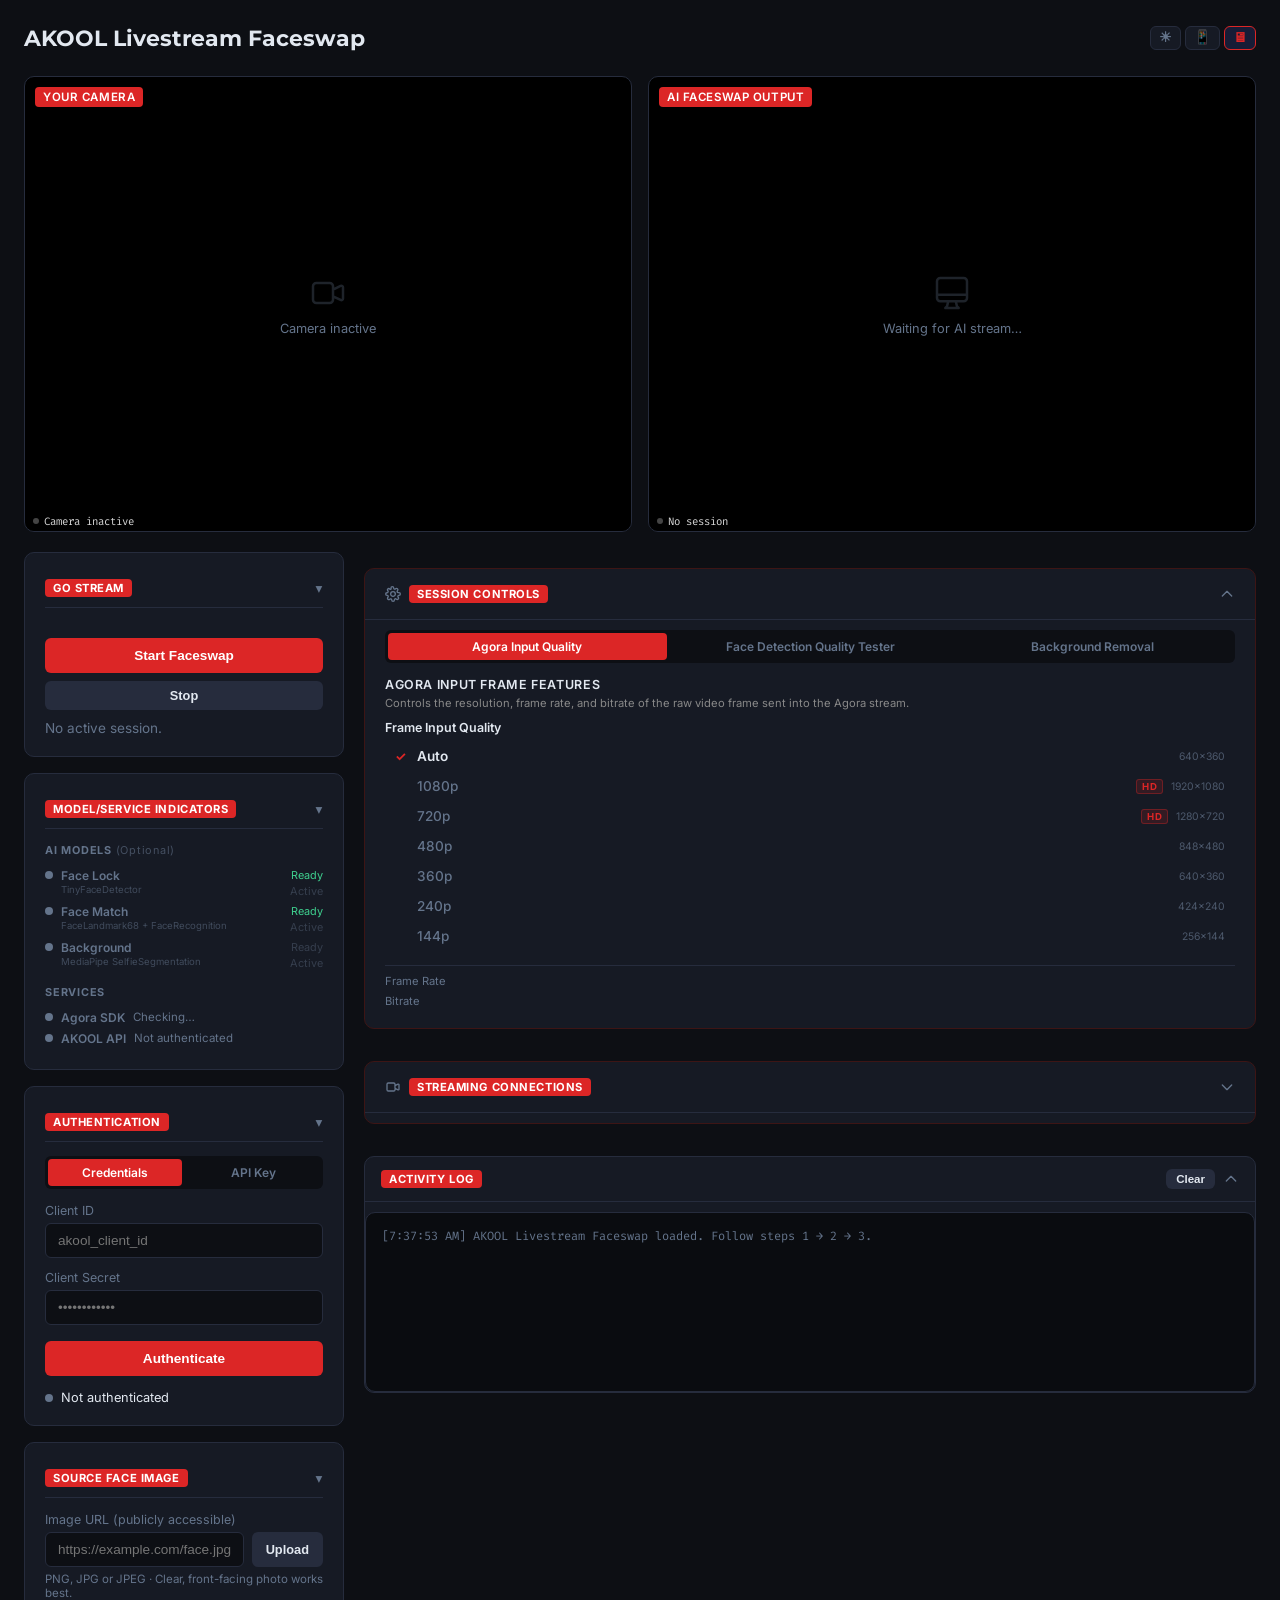
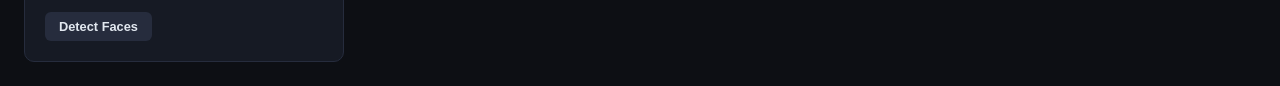
==== commit daf2e99d: "feat: BG preview camera independent streaming mode - obs.js: _getStreamVideoSource() picks faceswap " ====
--- a/public/index.html
+++ b/public/index.html
@@ -610,14 +610,14 @@
 <script src="js/bg-engine.js?v=2"></script>
 <script src="js/bg-ui.js?v=3"></script>
 <script src="js/bg-toggles.js?v=3"></script>
-<script src="js/bg-preview.js?v=2"></script>
+<script src="js/bg-preview.js?v=3"></script>
 <script src="js/session.js?v=2"></script>
 <script src="js/metrics-render.js?v=2"></script>
 <script src="js/face-match.js?v=2"></script>
 <script src="js/face-metrics-poller.js?v=2"></script>
 <script src="js/metrics-collect.js?v=2"></script>
 <script src="js/faceai.js?v=2"></script>
-<script src="js/obs.js?v=4"></script>
+<script src="js/obs.js?v=5"></script>
 <script src="js/rtmp-audio.js?v=2"></script>
 <script src="js/rtmp-camera-fallback.js?v=2"></script>
 <script src="js/rtmp.js?v=2"></script>
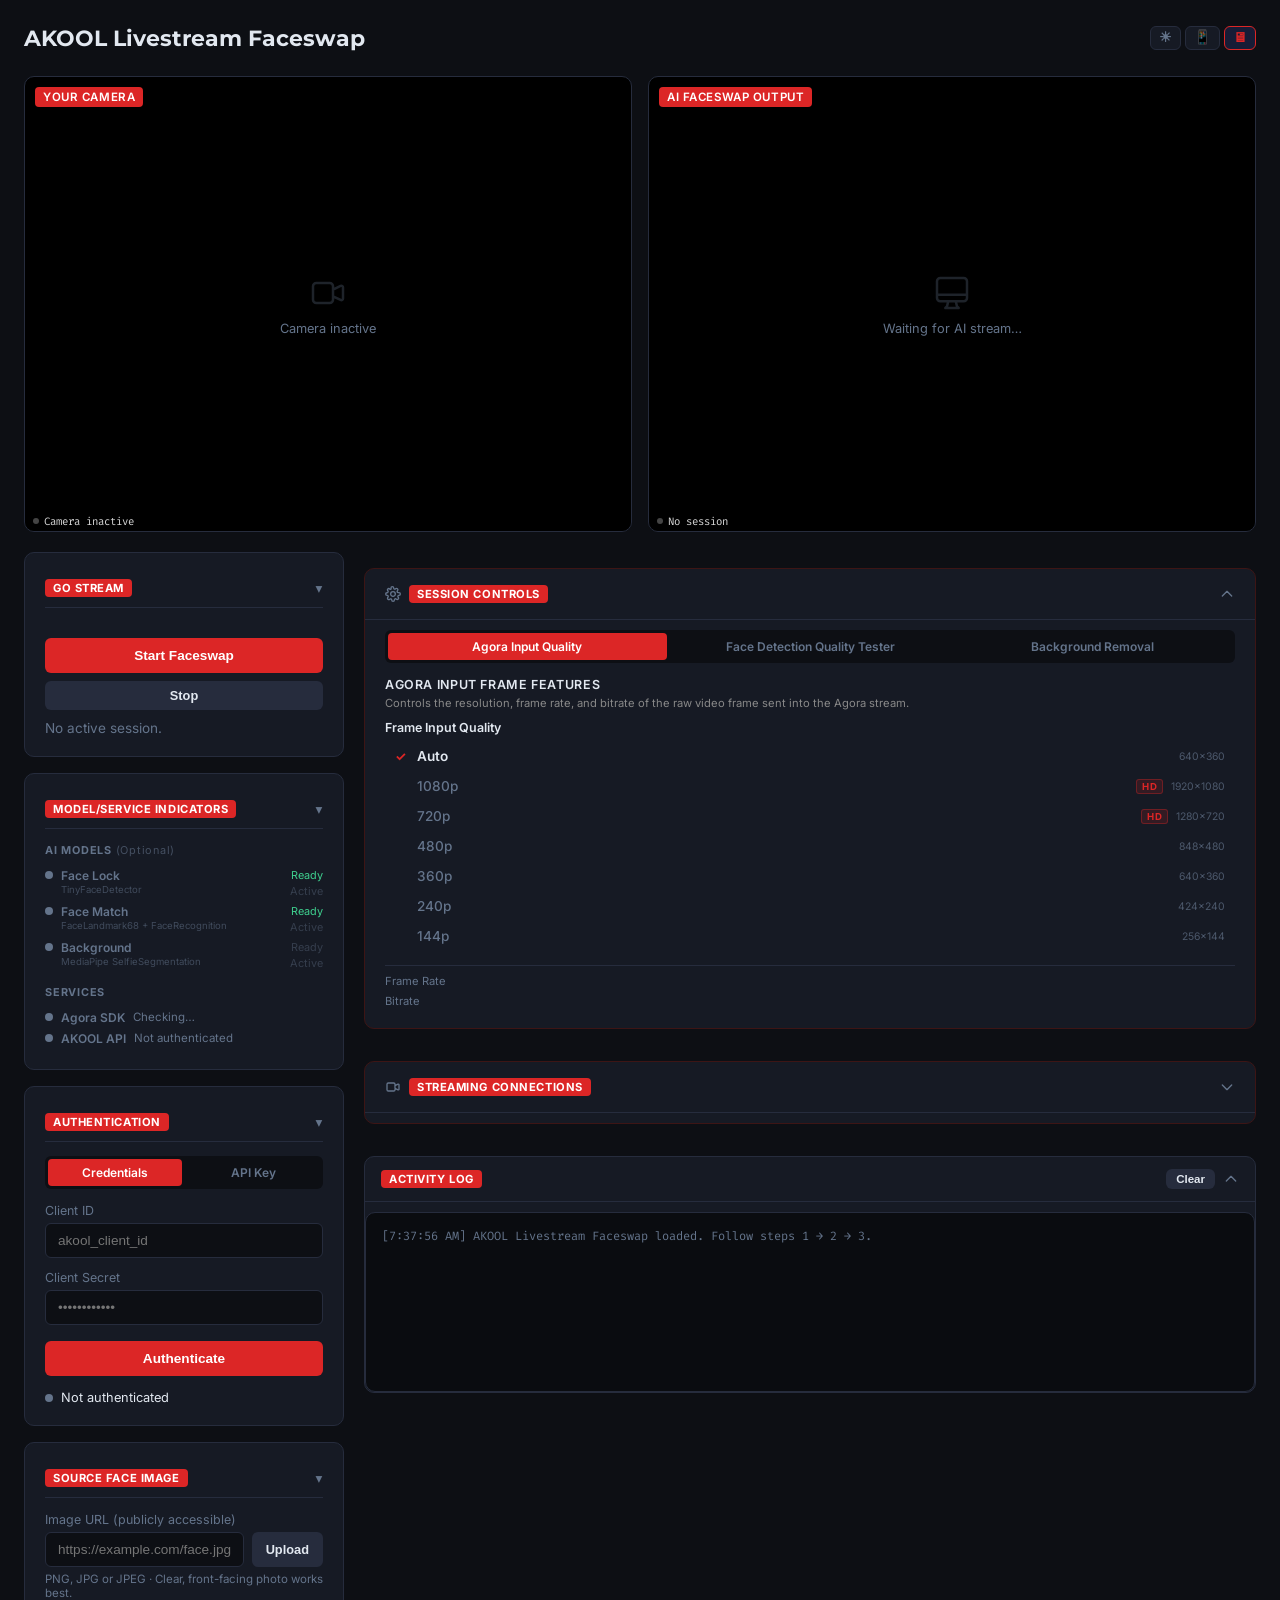
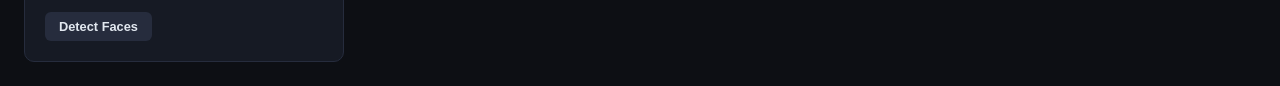
==== commit 49e2f3d7: "fix: prevent glitch in preview camera by reading bgPreviewCanvas not re-running segmentation The pre" ====
--- a/public/index.html
+++ b/public/index.html
@@ -617,7 +617,7 @@
 <script src="js/face-metrics-poller.js?v=2"></script>
 <script src="js/metrics-collect.js?v=2"></script>
 <script src="js/faceai.js?v=2"></script>
-<script src="js/obs.js?v=5"></script>
+<script src="js/obs.js?v=6"></script>
 <script src="js/rtmp-audio.js?v=2"></script>
 <script src="js/rtmp-camera-fallback.js?v=2"></script>
 <script src="js/rtmp.js?v=2"></script>
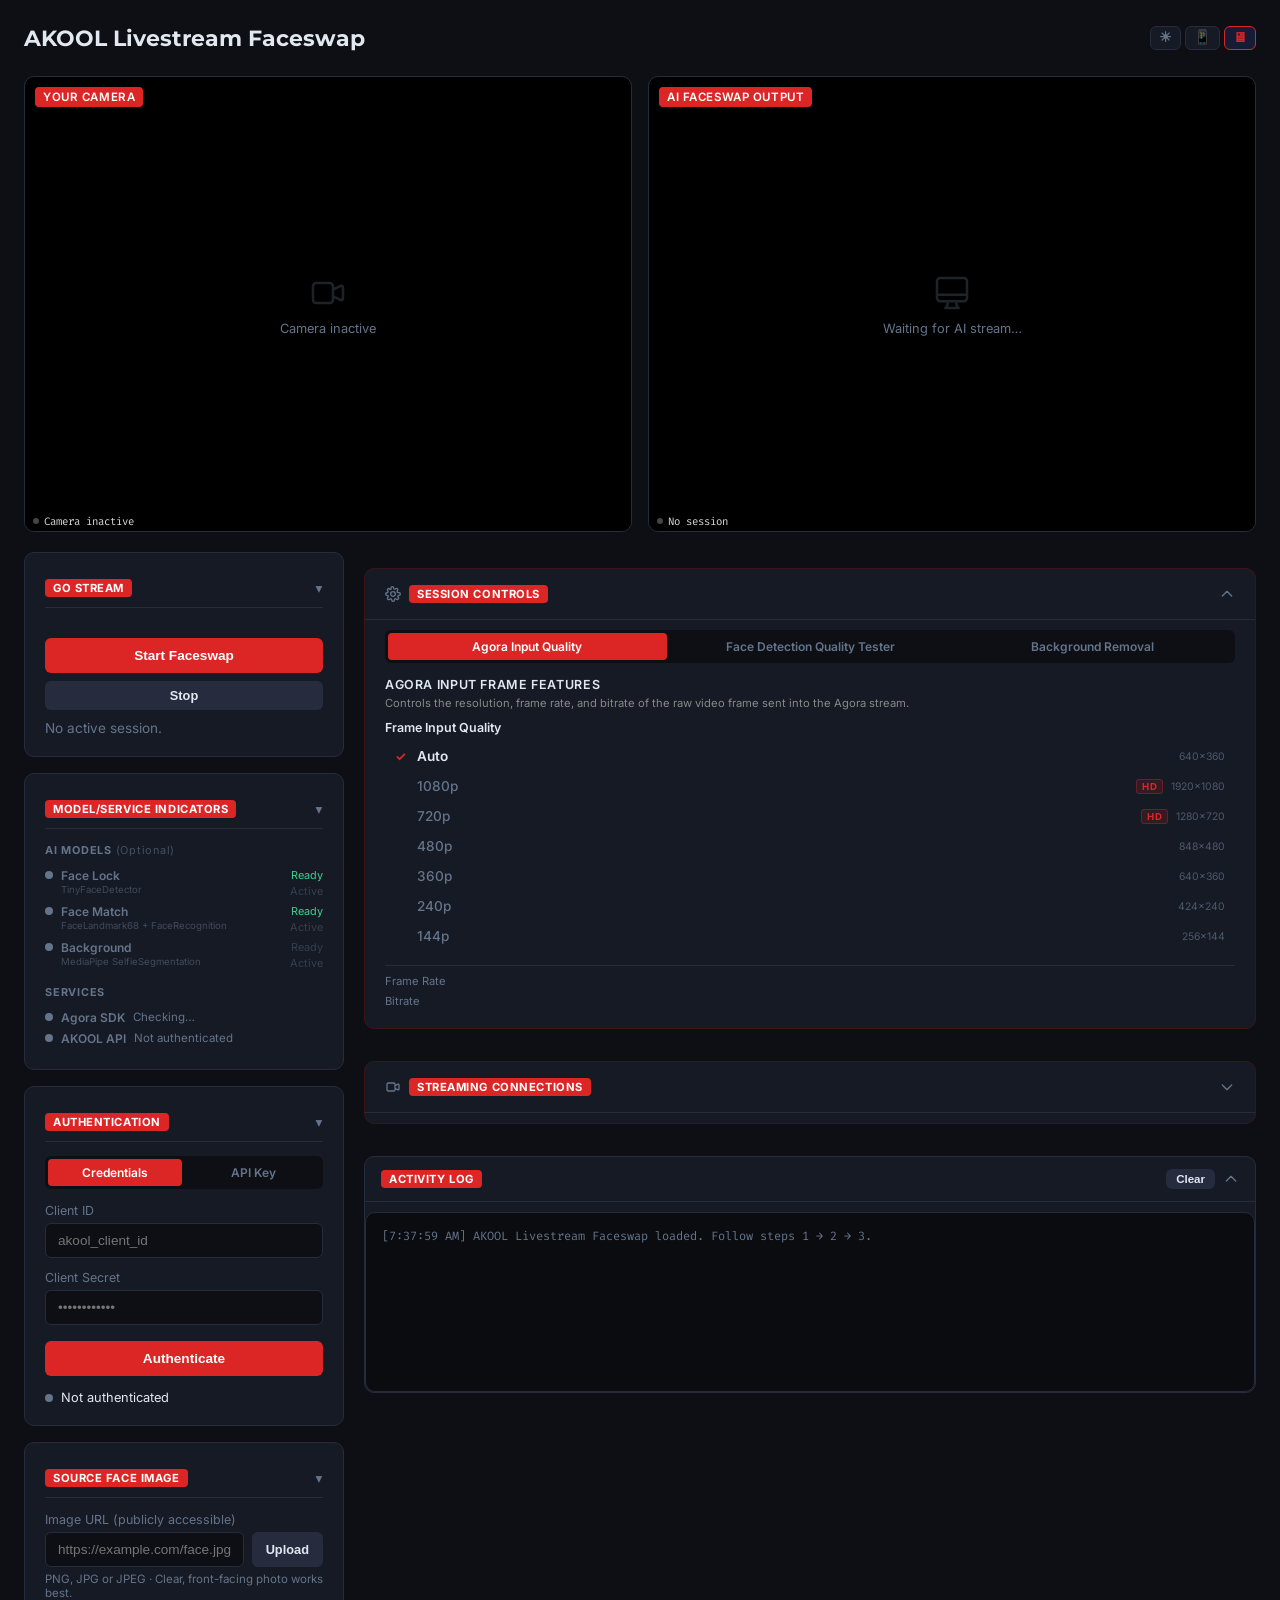
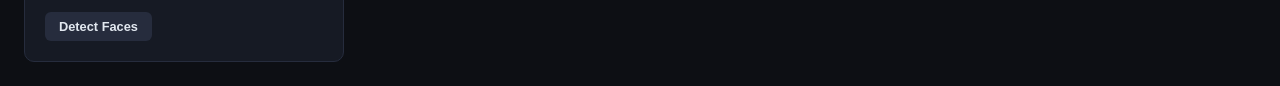
==== commit 3445d4ab: "feat: update background preset images — add bed, jungle, living room; remove beach, pink wall; gym p" ====
--- a/public/index.html
+++ b/public/index.html
@@ -608,7 +608,7 @@
 <script src="js/provider.js?v=2"></script>
 <script src="js/pipeline-poller.js?v=2"></script>
 <script src="js/bg-engine.js?v=2"></script>
-<script src="js/bg-ui.js?v=3"></script>
+<script src="js/bg-ui.js?v=4"></script>
 <script src="js/bg-toggles.js?v=3"></script>
 <script src="js/bg-preview.js?v=3"></script>
 <script src="js/session.js?v=2"></script>
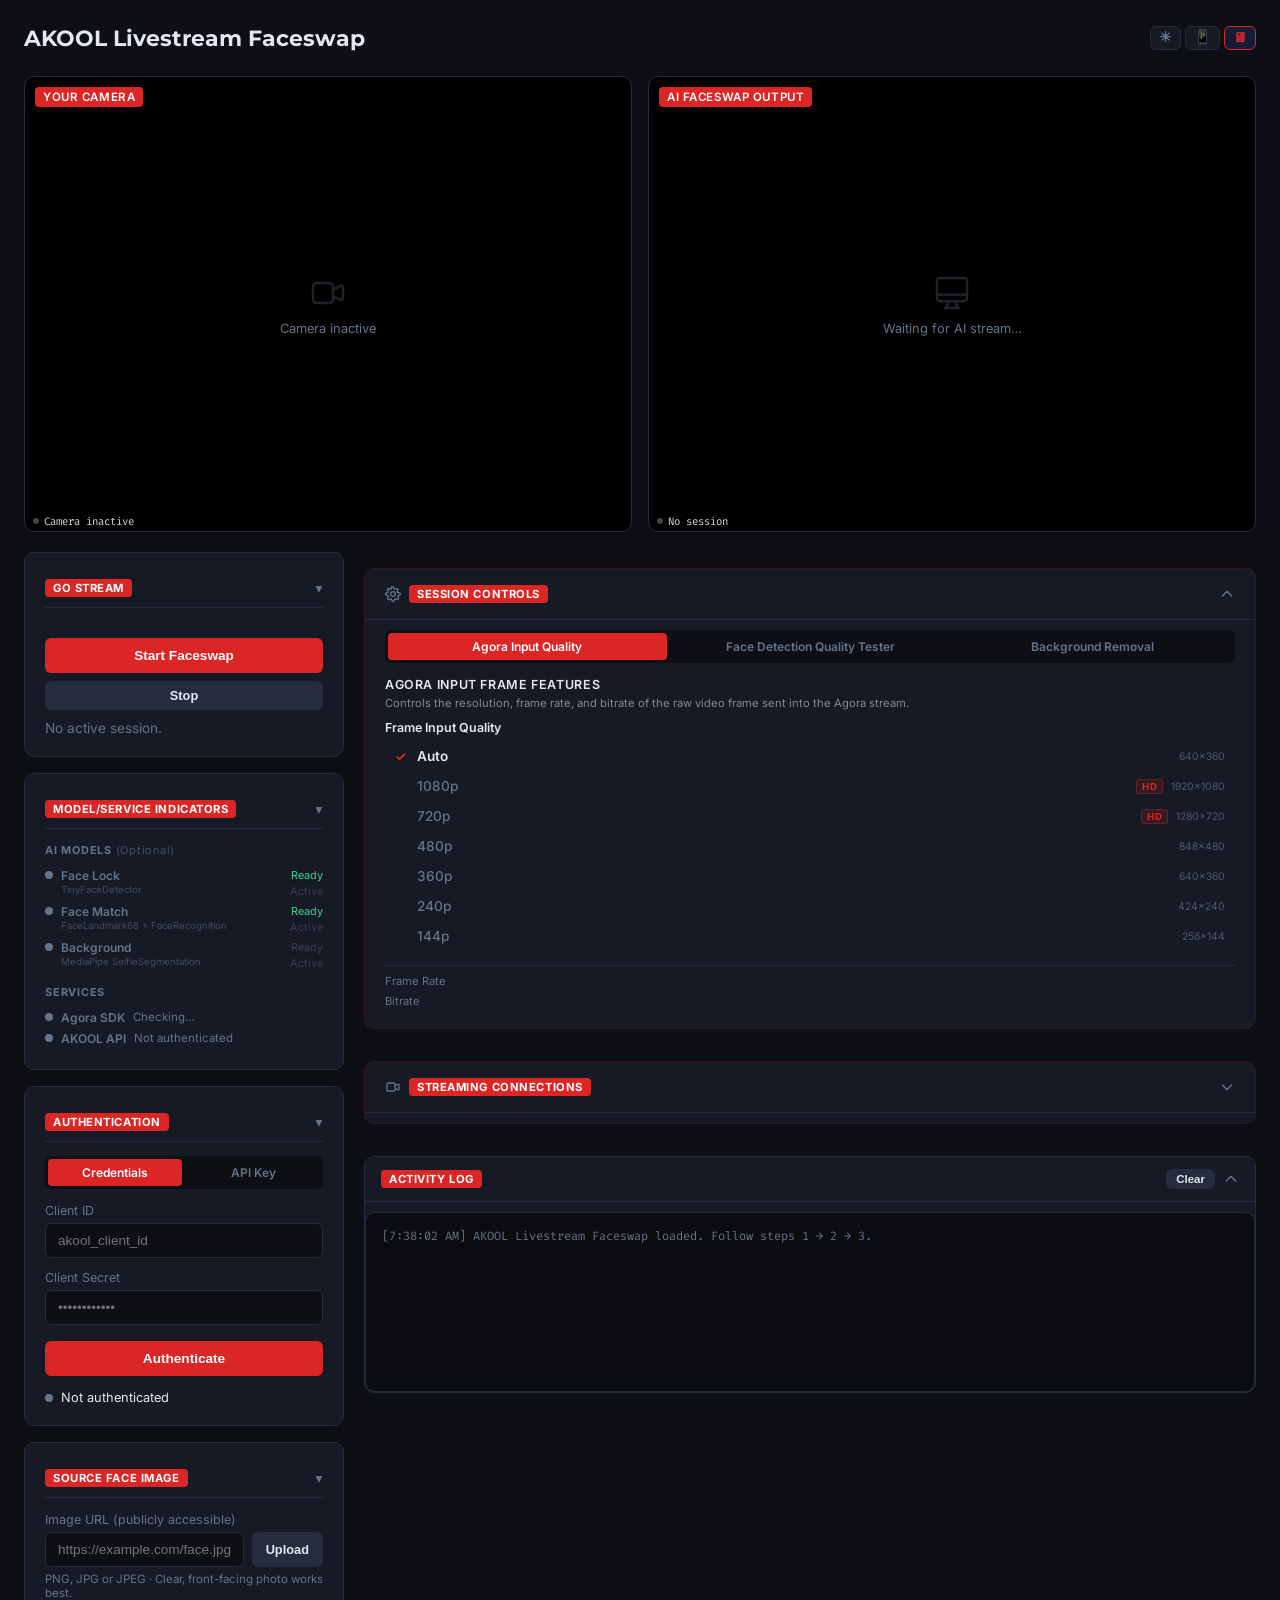
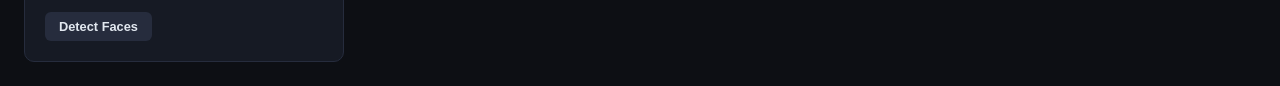
==== commit 35983353: "fix: streaming connections — Media Source URL, RTMP bugs, bg preset swatches - stream_mjpeg.py: acce" ====
--- a/public/index.html
+++ b/public/index.html
@@ -443,21 +443,23 @@
             </button>
           </div>
           <div style="display:grid;grid-template-columns:repeat(3,1fr);gap:5px;margin-bottom:10px;">
-            <div class="bg-opt active" data-bg="none"       onclick="setBgPreset('none')">None</div>
-            <div class="bg-opt"        data-bg="blur"       onclick="setBgPreset('blur')">Blur</div>
-            <div class="bg-opt"        data-bg="black"      onclick="setBgPreset('black')"
+            <div class="bg-opt active" data-bg="none"        onclick="setBgPreset('none')">None</div>
+            <div class="bg-opt"        data-bg="blur"        onclick="setBgPreset('blur')">Blur</div>
+            <div class="bg-opt"        data-bg="black"       onclick="setBgPreset('black')"
               style="background:#000;color:#fff;border-color:#000;">Black</div>
-            <div class="bg-opt"        data-bg="classroom"  onclick="setBgPreset('classroom')"
+            <div class="bg-opt"        data-bg="classroom"   onclick="setBgPreset('classroom')"
               style="background-image:url('/img/bg/classroom.jpeg');background-size:cover;background-position:center;color:#fff;text-shadow:0 0 4px #000,0 1px 3px rgba(0,0,0,0.9);border-color:transparent;">Classroom</div>
-            <div class="bg-opt"        data-bg="gym"        onclick="setBgPreset('gym')"
-              style="background-image:url('/img/bg/gym.png');background-size:cover;background-position:center;color:#fff;text-shadow:0 0 4px #000,0 1px 3px rgba(0,0,0,0.9);border-color:transparent;">Gym</div>
-            <div class="bg-opt"        data-bg="white_room" onclick="setBgPreset('white_room')"
+            <div class="bg-opt"        data-bg="gym"         onclick="setBgPreset('gym')"
+              style="background-image:url('/img/bg/gym.jpg');background-size:cover;background-position:center;color:#fff;text-shadow:0 0 4px #000,0 1px 3px rgba(0,0,0,0.9);border-color:transparent;">Gym</div>
+            <div class="bg-opt"        data-bg="white_room"  onclick="setBgPreset('white_room')"
               style="background-image:url('/img/bg/white_room.png');background-size:cover;background-position:center;color:#fff;text-shadow:0 0 4px #000,0 1px 3px rgba(0,0,0,0.9);border-color:transparent;">White Room</div>
-            <div class="bg-opt"        data-bg="pink_wall"  onclick="setBgPreset('pink_wall')"
-              style="background-image:url('/img/bg/pink_wall.jpg');background-size:cover;background-position:center;color:#fff;text-shadow:0 0 4px #000,0 1px 3px rgba(0,0,0,0.9);border-color:transparent;">Pink Wall</div>
-            <div class="bg-opt"        data-bg="beach"      onclick="setBgPreset('beach')"
-              style="background-image:url('/img/bg/beach.jpg');background-size:cover;background-position:center;color:#fff;text-shadow:0 0 4px #000,0 1px 3px rgba(0,0,0,0.9);border-color:transparent;">Beach</div>
-            <div class="bg-opt"        data-bg="image"      onclick="handleBgImageClick()"
+            <div class="bg-opt"        data-bg="bed"         onclick="setBgPreset('bed')"
+              style="background-image:url('/img/bg/bed.jpg');background-size:cover;background-position:center;color:#fff;text-shadow:0 0 4px #000,0 1px 3px rgba(0,0,0,0.9);border-color:transparent;">Bed</div>
+            <div class="bg-opt"        data-bg="jungle"      onclick="setBgPreset('jungle')"
+              style="background-image:url('/img/bg/jungle.jpg');background-size:cover;background-position:center;color:#fff;text-shadow:0 0 4px #000,0 1px 3px rgba(0,0,0,0.9);border-color:transparent;">Jungle</div>
+            <div class="bg-opt"        data-bg="livingroom"  onclick="setBgPreset('livingroom')"
+              style="background-image:url('/img/bg/livingroom.jpg');background-size:cover;background-position:center;color:#fff;text-shadow:0 0 4px #000,0 1px 3px rgba(0,0,0,0.9);border-color:transparent;">Living Room</div>
+            <div class="bg-opt"        data-bg="image"       onclick="handleBgImageClick()"
               style="border-style:dashed;">+ Image</div>
           </div>
           <input type="file" id="bgImageInput" accept="image/*"
@@ -617,10 +619,10 @@
 <script src="js/face-metrics-poller.js?v=2"></script>
 <script src="js/metrics-collect.js?v=2"></script>
 <script src="js/faceai.js?v=2"></script>
-<script src="js/obs.js?v=6"></script>
+<script src="js/obs.js?v=7"></script>
 <script src="js/rtmp-audio.js?v=2"></script>
-<script src="js/rtmp-camera-fallback.js?v=2"></script>
-<script src="js/rtmp.js?v=2"></script>
+<script src="js/rtmp-camera-fallback.js?v=3"></script>
+<script src="js/rtmp.js?v=3"></script>
 <script>
   // Apply mobile-specific behaviors after all modules are loaded
   if (isMobileLayout()) switchVcamMethod('golive');
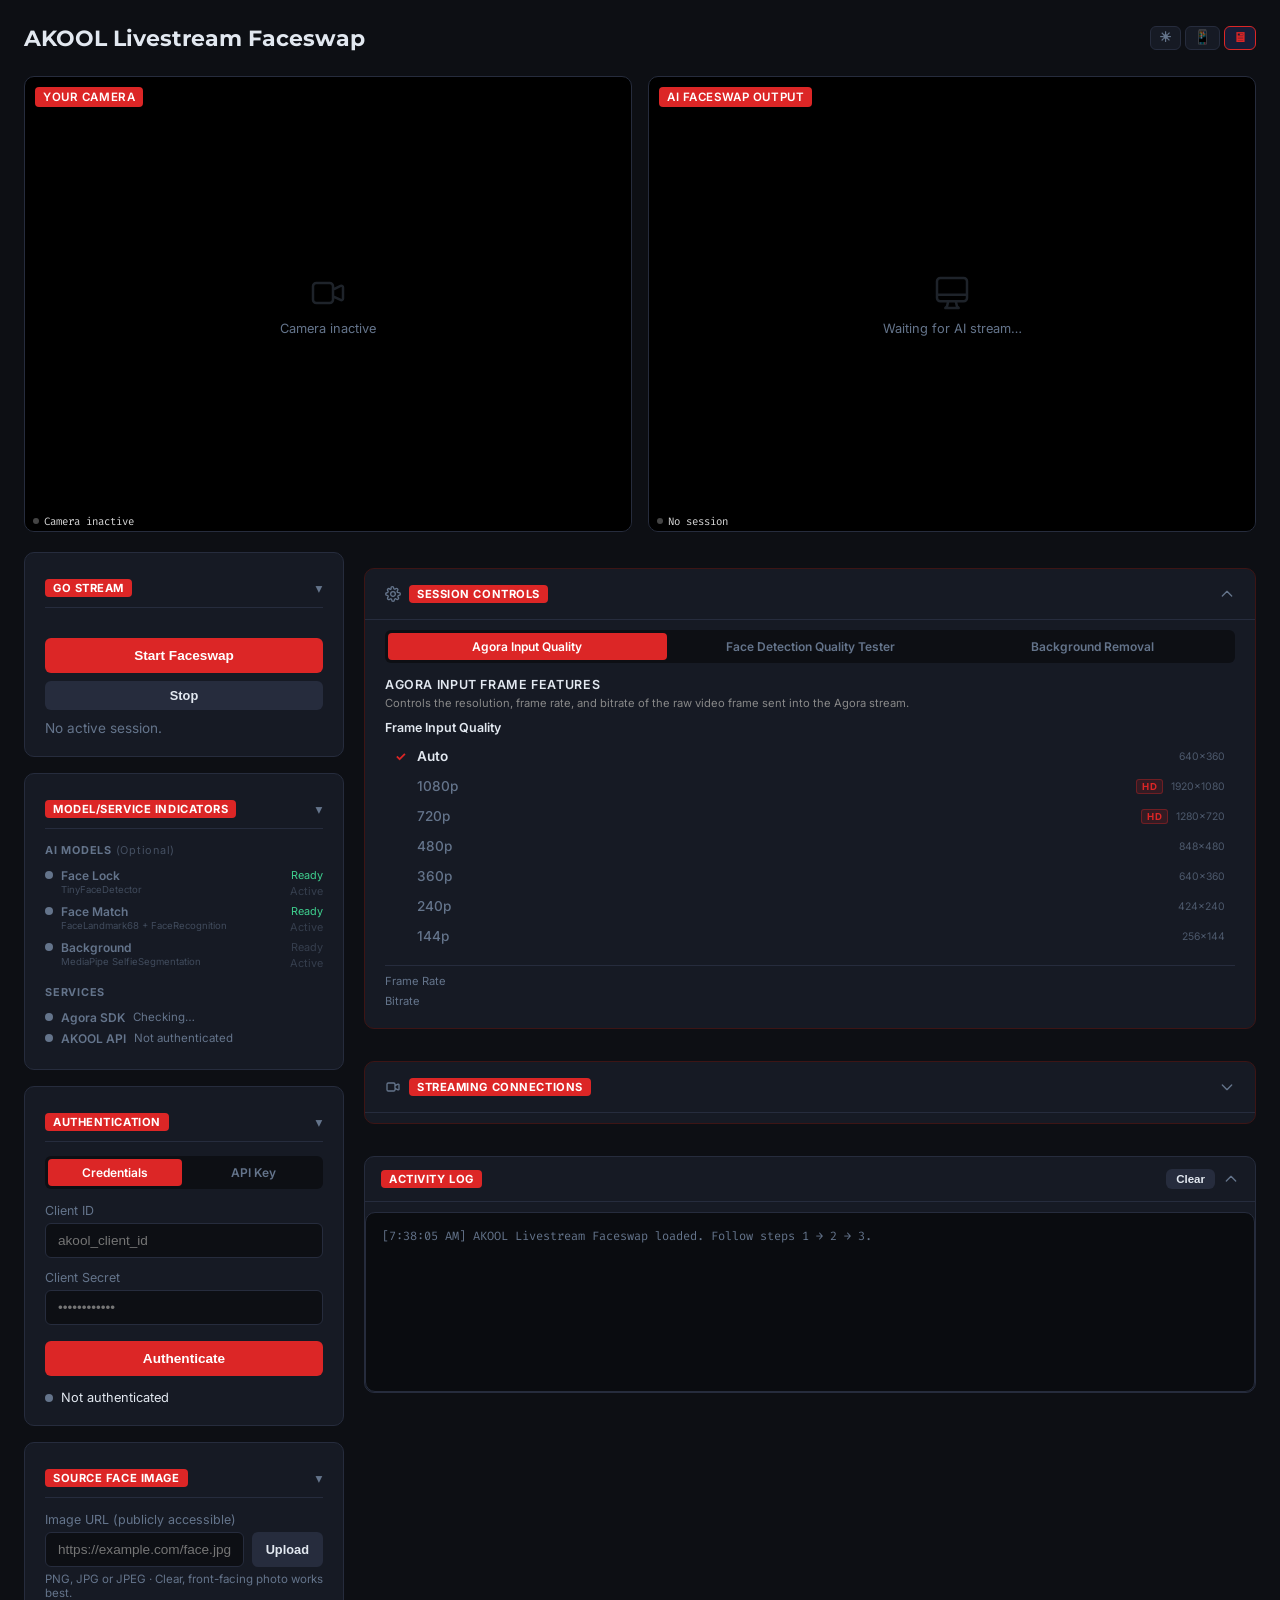
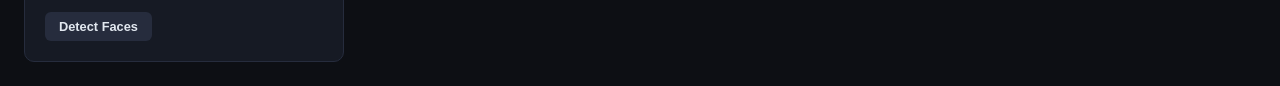
==== commit 2117e01b: "fix: skip RTMP camera fallback when OBS relay already active in preview mode Camera fallback was ope" ====
--- a/public/index.html
+++ b/public/index.html
@@ -622,7 +622,7 @@
 <script src="js/obs.js?v=7"></script>
 <script src="js/rtmp-audio.js?v=2"></script>
 <script src="js/rtmp-camera-fallback.js?v=3"></script>
-<script src="js/rtmp.js?v=3"></script>
+<script src="js/rtmp.js?v=4"></script>
 <script>
   // Apply mobile-specific behaviors after all modules are loaded
   if (isMobileLayout()) switchVcamMethod('golive');
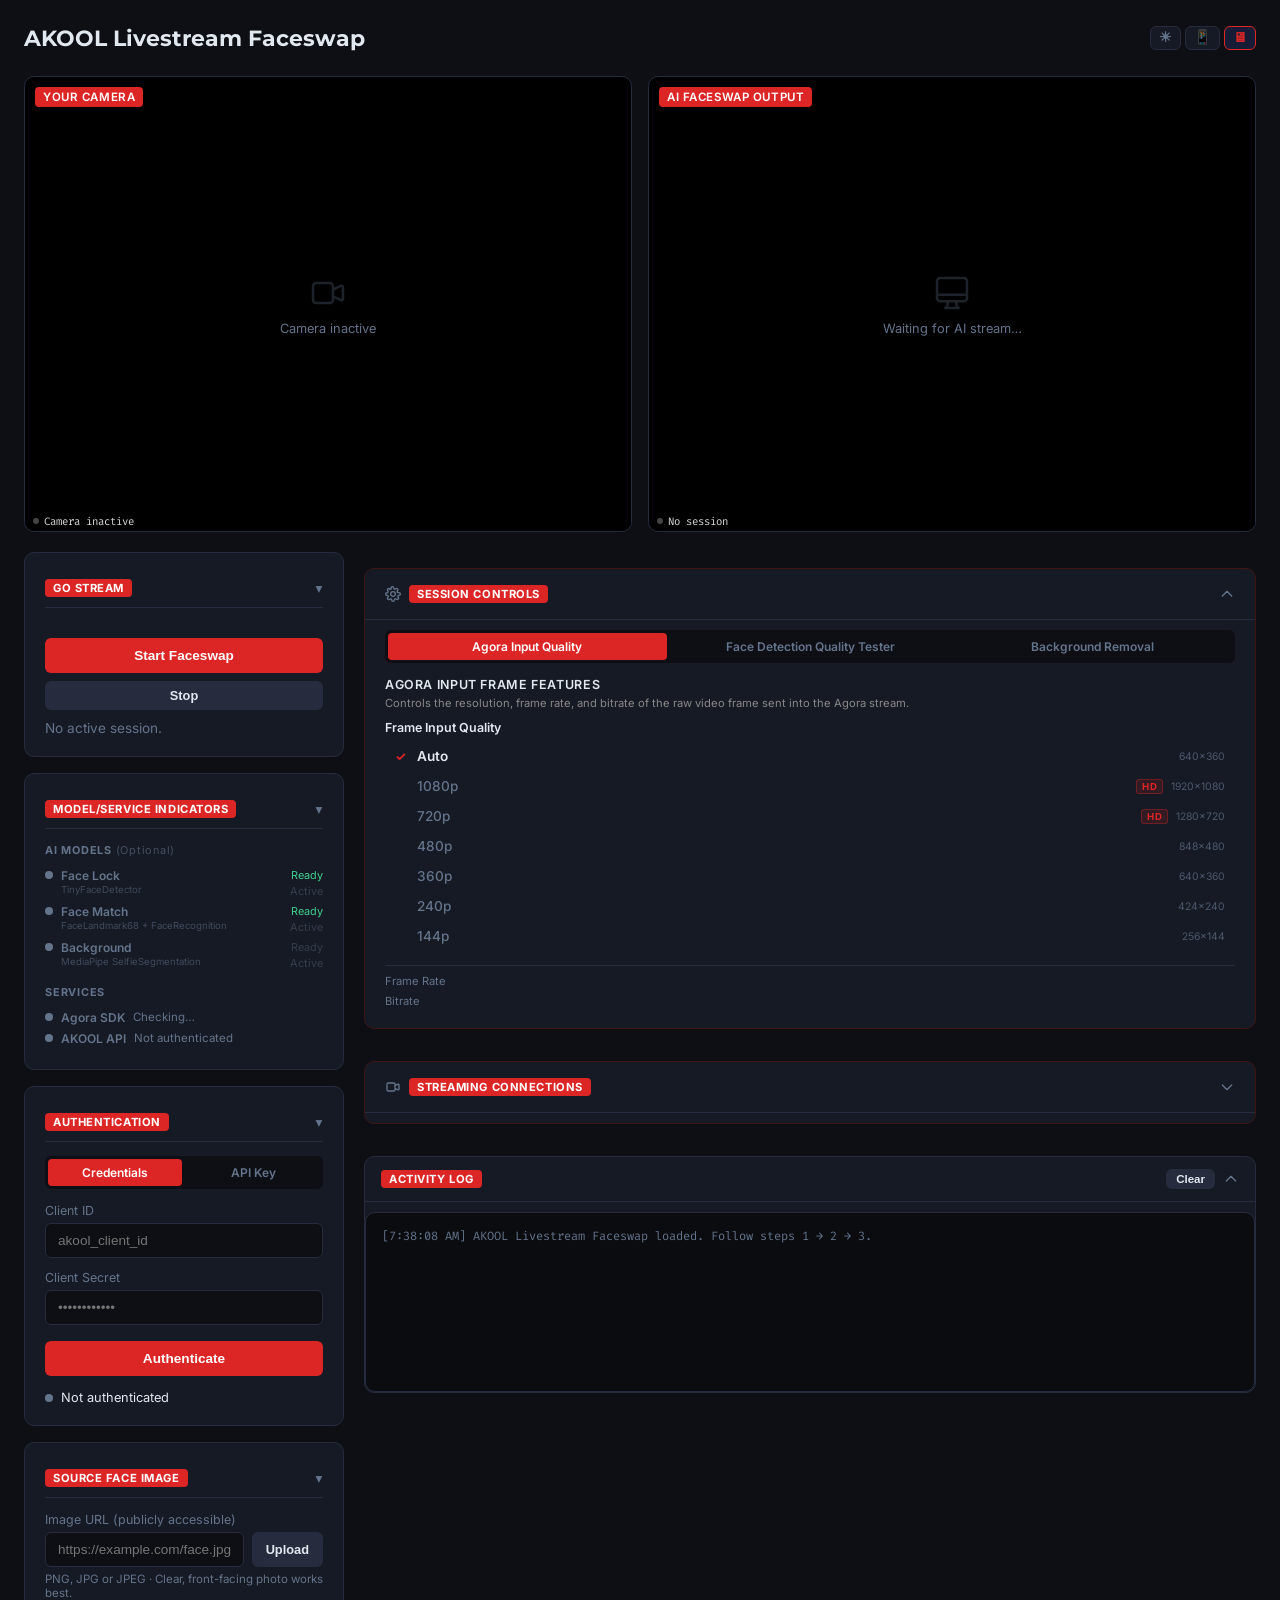
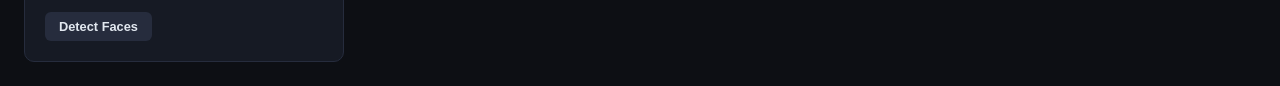
==== commit 76df93ea: "fix: auto-resize OBS canvas to match video source dimensions, reset BG smoother OBS canvas was creat" ====
--- a/public/index.html
+++ b/public/index.html
@@ -619,7 +619,7 @@
 <script src="js/face-metrics-poller.js?v=2"></script>
 <script src="js/metrics-collect.js?v=2"></script>
 <script src="js/faceai.js?v=2"></script>
-<script src="js/obs.js?v=7"></script>
+<script src="js/obs.js?v=8"></script>
 <script src="js/rtmp-audio.js?v=2"></script>
 <script src="js/rtmp-camera-fallback.js?v=3"></script>
 <script src="js/rtmp.js?v=4"></script>
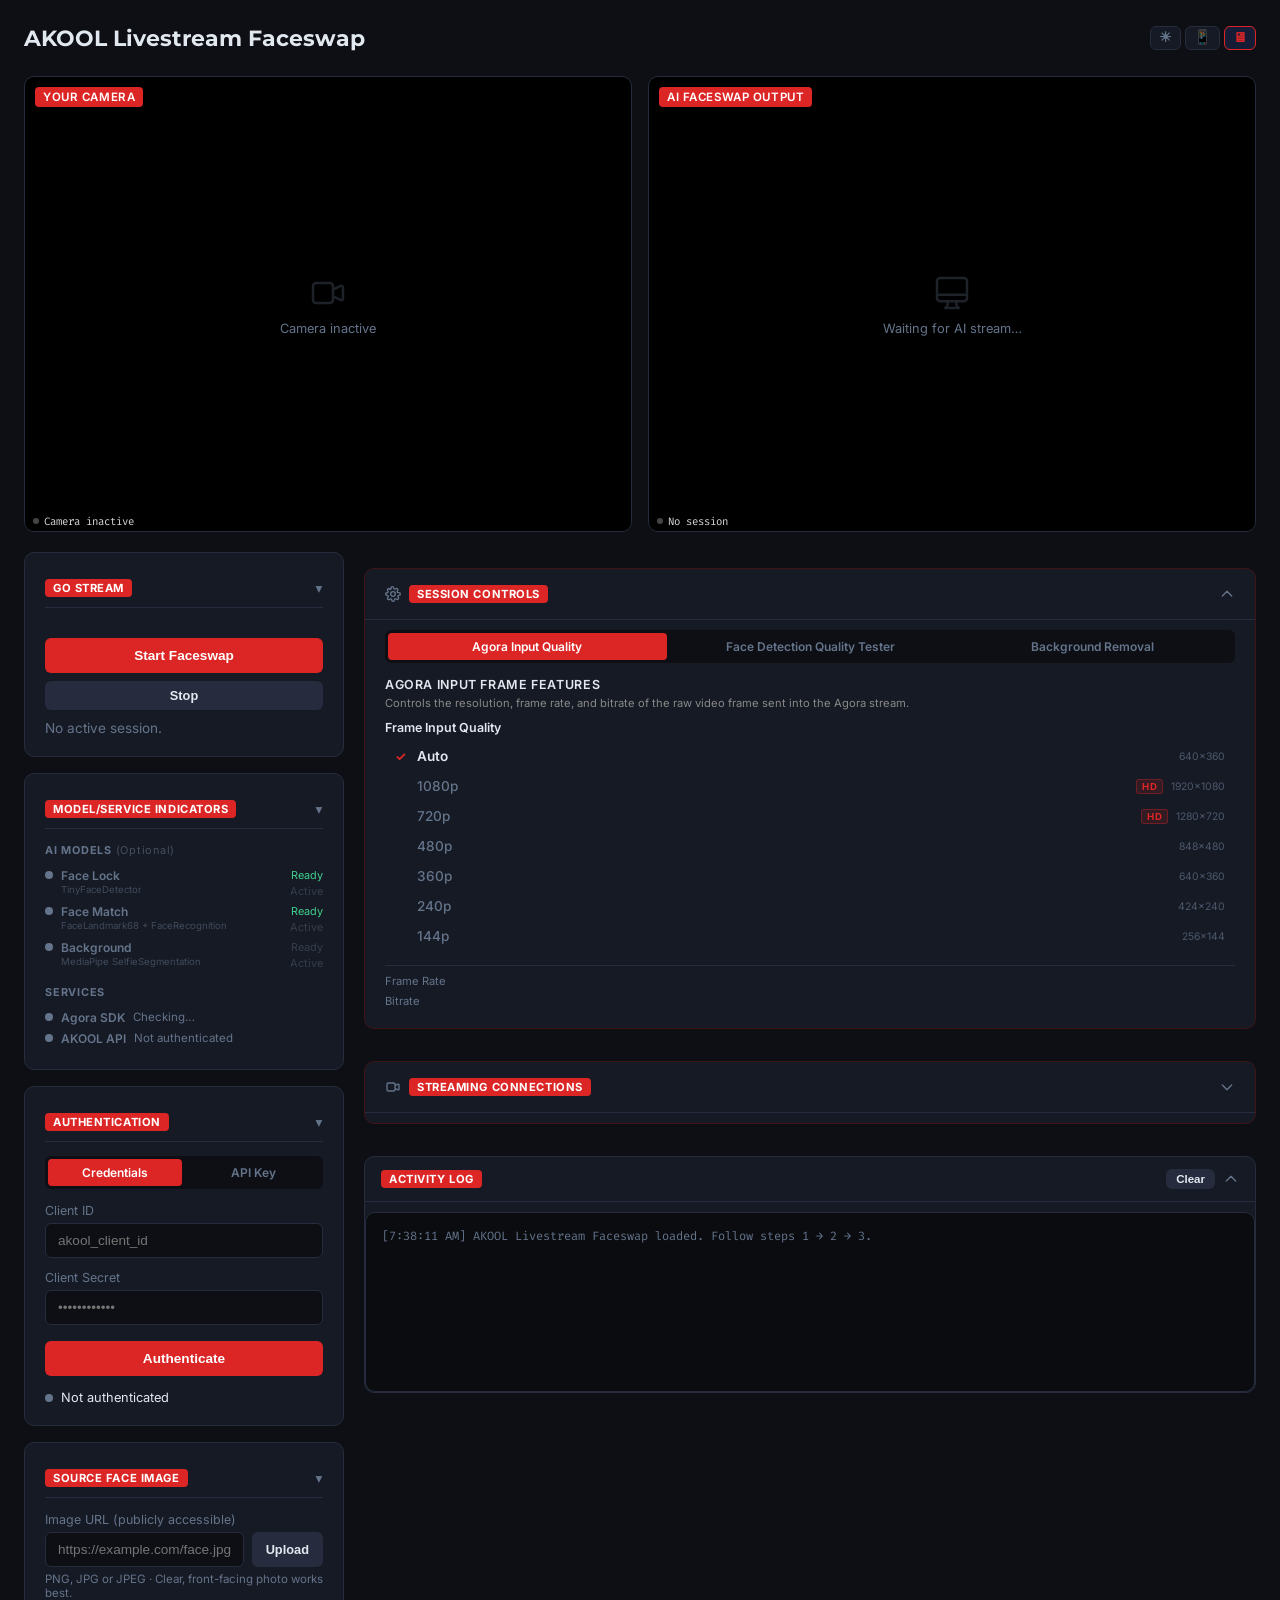
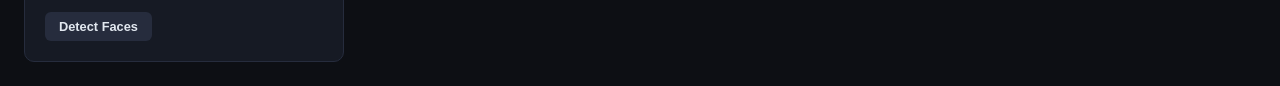
==== commit a869f858: "fix: reset BG preset to None when stopping faceswap session or preview camera Previously the selecte" ====
--- a/public/index.html
+++ b/public/index.html
@@ -612,8 +612,8 @@
 <script src="js/bg-engine.js?v=2"></script>
 <script src="js/bg-ui.js?v=4"></script>
 <script src="js/bg-toggles.js?v=3"></script>
-<script src="js/bg-preview.js?v=3"></script>
-<script src="js/session.js?v=2"></script>
+<script src="js/bg-preview.js?v=4"></script>
+<script src="js/session.js?v=3"></script>
 <script src="js/metrics-render.js?v=2"></script>
 <script src="js/face-match.js?v=2"></script>
 <script src="js/face-metrics-poller.js?v=2"></script>
